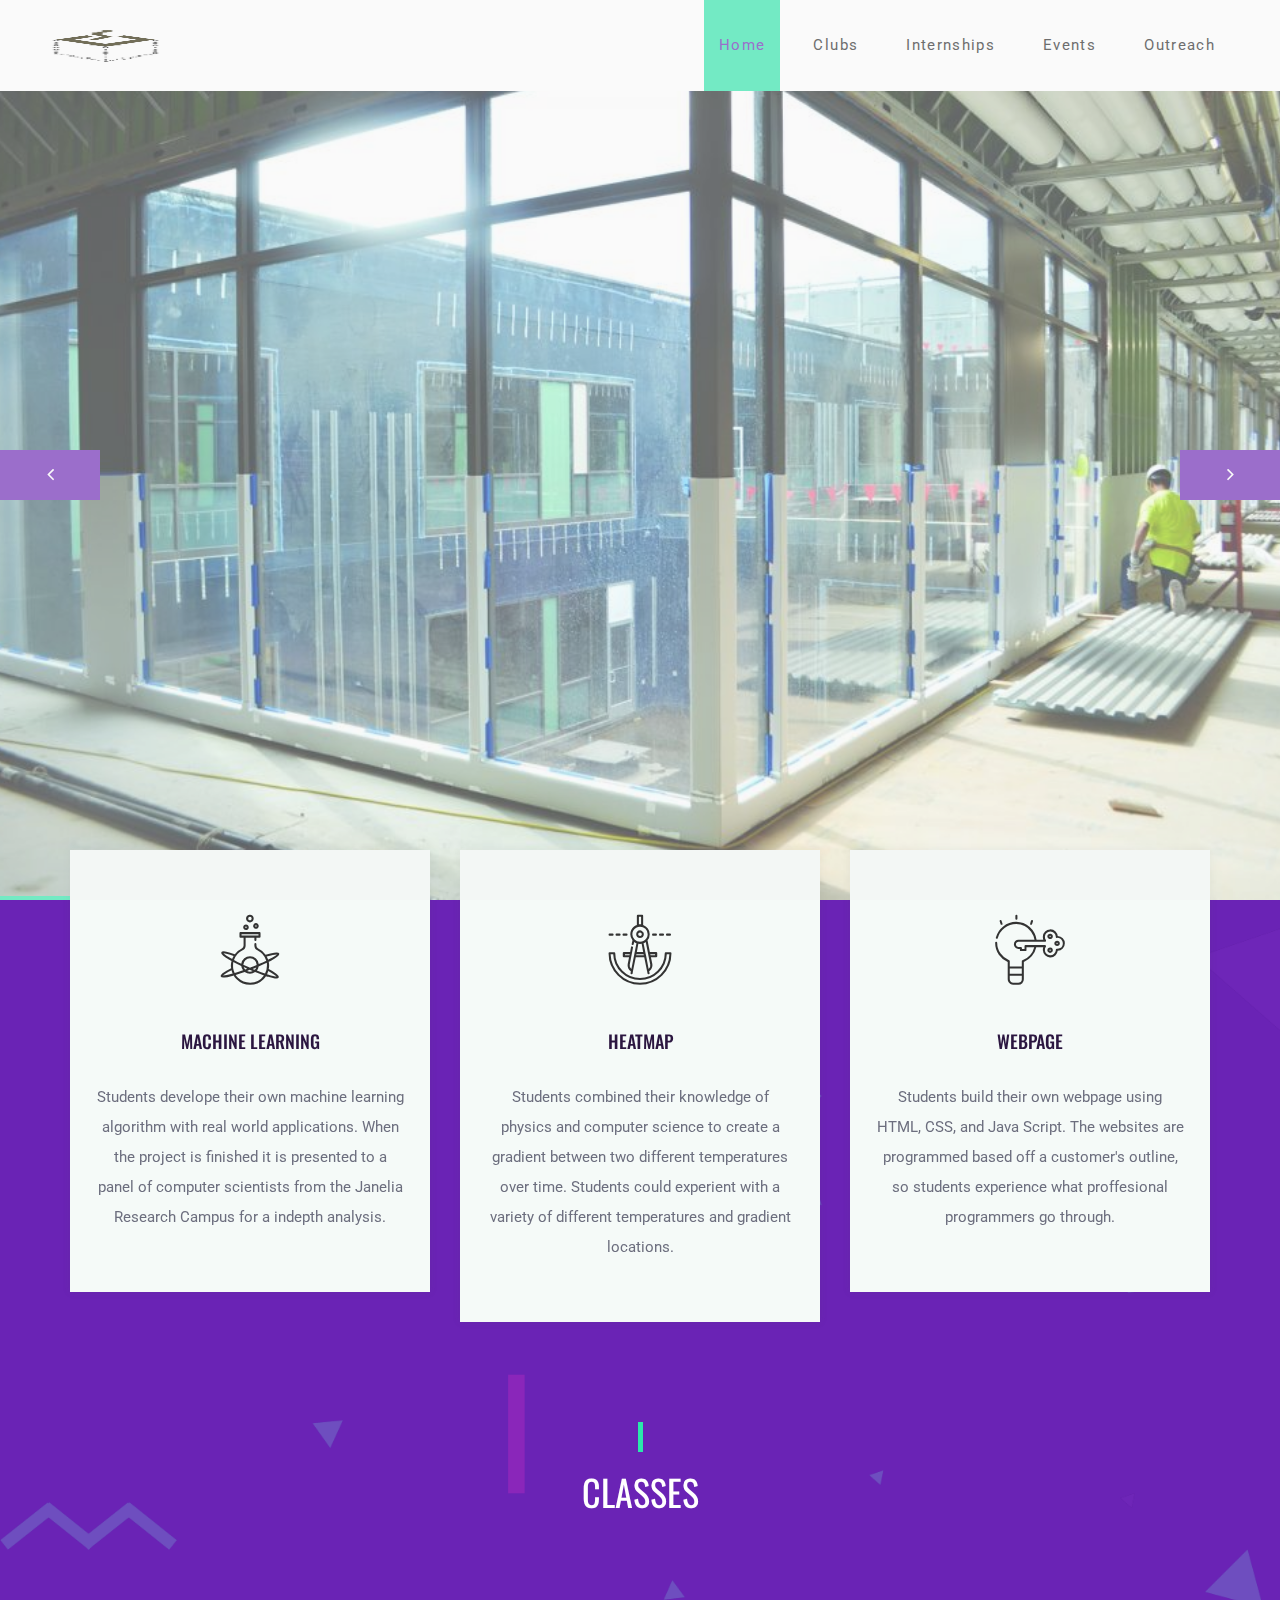
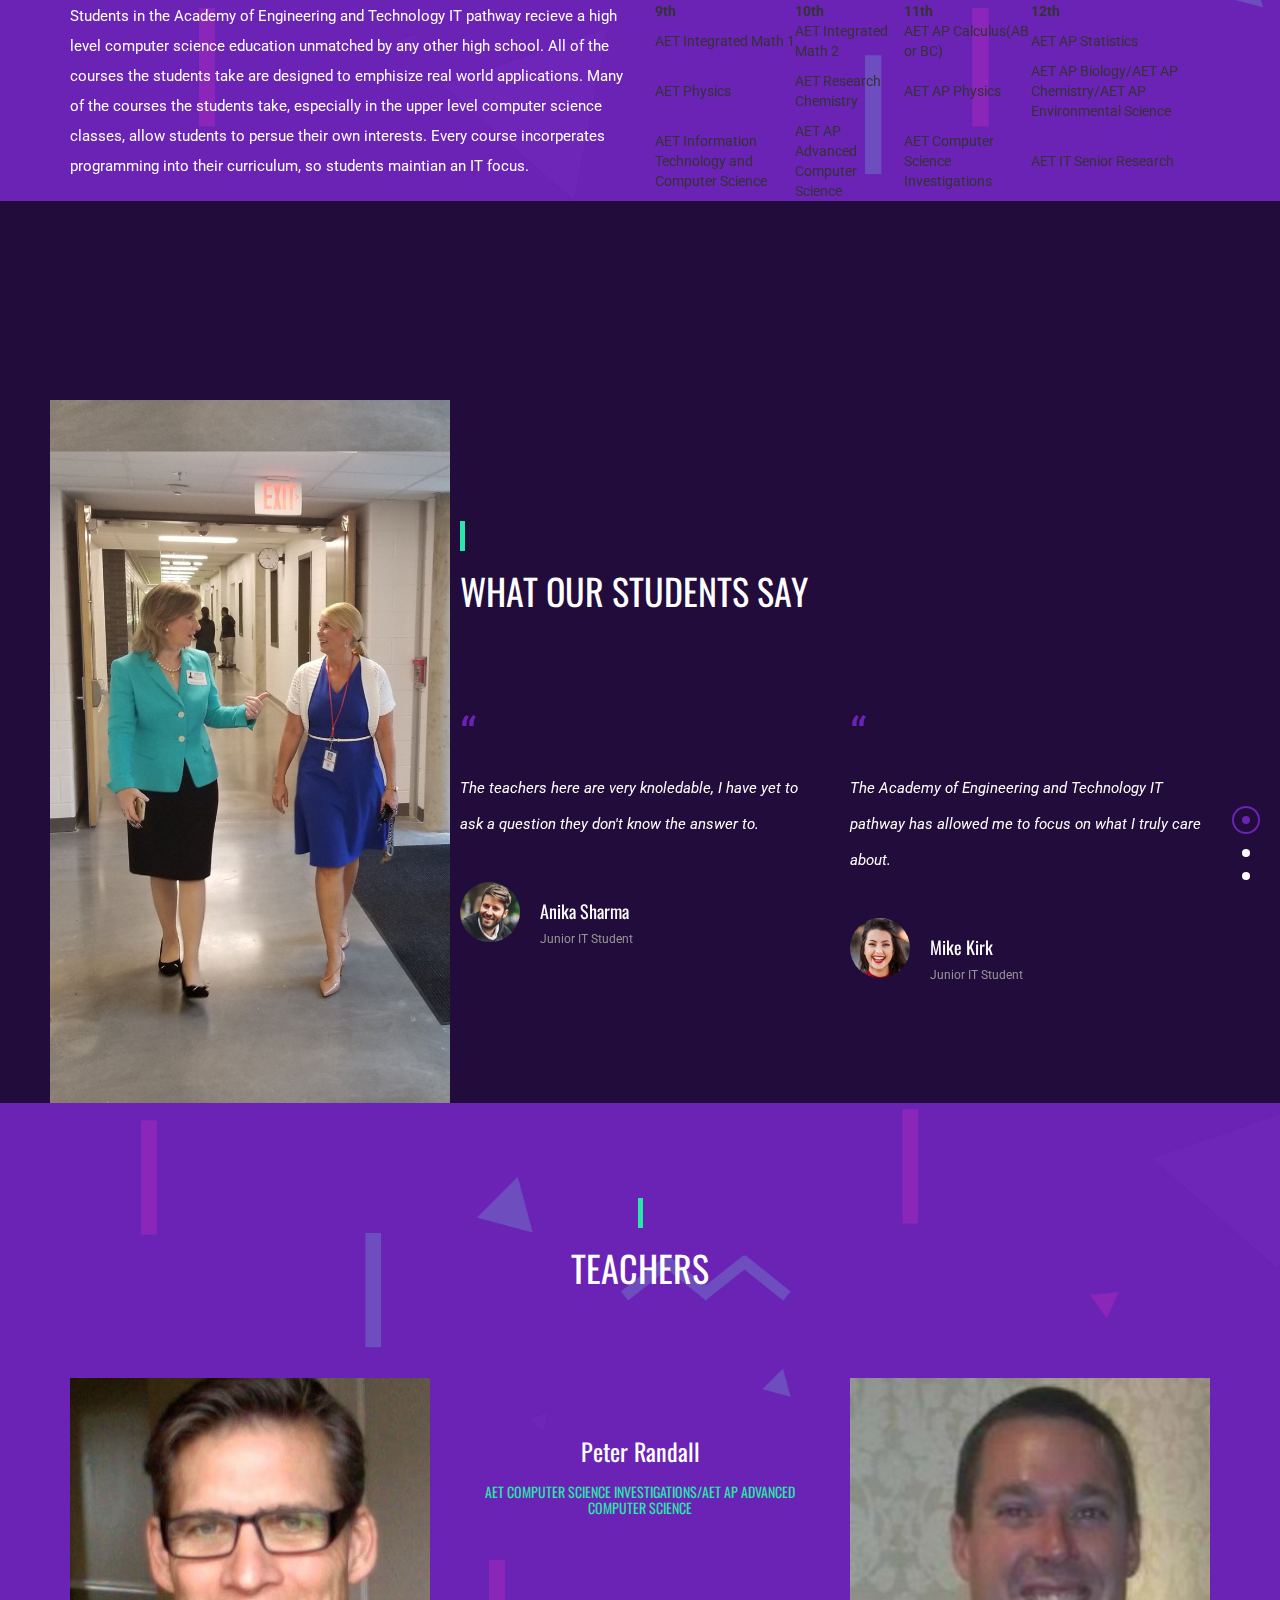
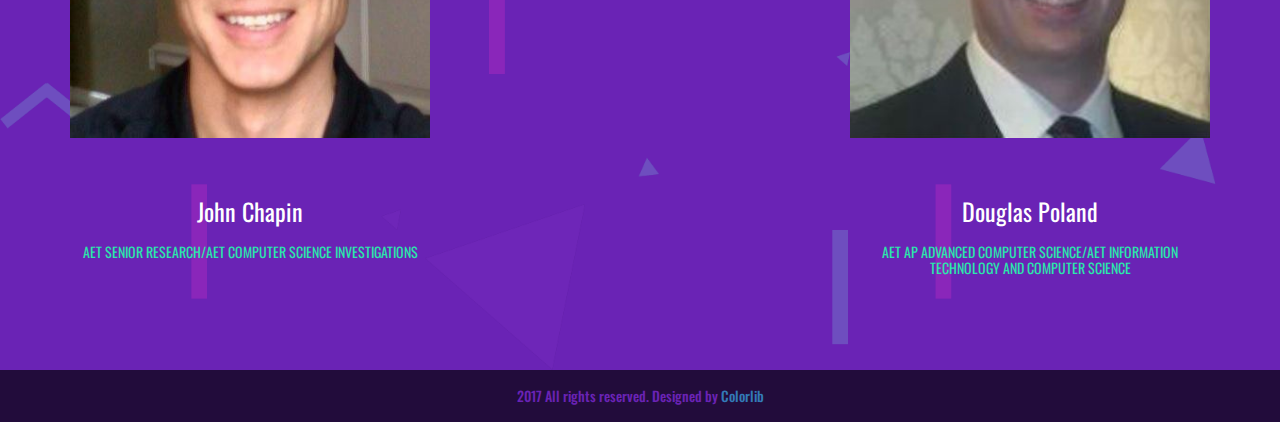
==== index.html @ 101f2cee "Fixed the merge conflict" ====
<!DOCTYPE html>
<html lang="en">
<head>
	<title>AET IT</title>
	<meta charset="UTF-8">
	<meta name="description" content="Labs - Design Studio">
	<meta name="keywords" content="lab, onepage, creative, html">
	<meta name="viewport" content="width=device-width, initial-scale=1.0">
	<!-- Favicon -->
	<link href="img/favicon.ico" rel="shortcut icon"/>

	<!-- Google Fonts -->
	<link href="https://fonts.googleapis.com/css?family=Oswald:300,400,500,700|Roboto:300,400,700" rel="stylesheet">

	<!-- Stylesheets -->
	<link rel="stylesheet" href="css/bootstrap.min.css"/>
	<link rel="stylesheet" href="css/font-awesome.min.css"/>
	<link rel="stylesheet" href="css/flaticon.css"/>
	<link rel="stylesheet" href="css/magnific-popup.css"/>
	<link rel="stylesheet" href="css/owl.carousel.css"/>
	<link rel="stylesheet" href="css/style.css"/>


	<!--[if lt IE 9]>
	  <script src="https://oss.maxcdn.com/html5shiv/3.7.2/html5shiv.min.js"></script>
	  <script src="https://oss.maxcdn.com/respond/1.4.2/respond.min.js"></script>
	<![endif]-->

</head>
<body>
	<!-- Page Preloder -->
	<div id="preloder">
		<div class="loader">
			<img src="img/AET-IT-Logo.png" alt="">
			<h2>Loading.....</h2>
		</div>
	</div>


	<!-- Header section -->
	<header class="header-section">
		<div class="logo">
			<img src="img/AET-IT-Logo.png" alt=""><!-- Logo -->
		</div>
		<!-- Navigation -->
		<div class="responsive"><i class="fa fa-bars"></i></div>
		<nav>
			<ul class="menu-list">
				<li class="active"><a href="index.html">Home</a></li>
				<li><a href="clubs.html">Clubs</a></li>
				<li><a href="Internships.html">Internships</a></li>
				<li><a href="Events.html">Events</a></li>
				<li><a href="Outreach.html">Outreach</a></li>
			</ul>
		</nav>
	</header>
	<!-- Header section end -->


	<!-- Intro Section -->
	<div class="hero-section">
		<div class= "hero-content">
			<div class= "hero-center">
			</div>
		</div>
		<!-- slider -->
		<div id="hero-slider" class="owl-carousel">
			<div class="item  hero-item" data-bg="img/More_building.jpg"></div>
			<div class="item  hero-item" data-bg="img/ACL_Building.jpg"></div>
		</div>
	</div>
	<!-- Intro Section -->


	<!-- About section -->
	<div class="about-section">
		<div class="overlay"></div>
		<!-- card section -->
		<div class="card-section">
			<div class="container">
				<div class="row">
					<!-- single card -->
					<div class="col-md-4 col-sm-6">
						<div class="lab-card">
							<div class="icon">
								<i class="flaticon-023-flask"></i>
							</div>
							<h2>Machine Learning</h2>
							<p>Students develope their own machine learning algorithm with real world applications. When the project is finished it is presented to a panel of computer scientists from the Janelia Research Campus for a indepth analysis.</p>
						</div>
					</div>
					<!-- single card -->
					<div class="col-md-4 col-sm-6">
						<div class="lab-card">
							<div class="icon">
								<i class="flaticon-011-compass"></i>
							</div>
							<h2>HeatMap</h2>
							<p>Students combined their knowledge of physics and computer science to create a gradient between two different temperatures over time. Students could experient with a variety of different temperatures and gradient locations.</p>
						</div>
					</div>
					<!-- single card -->
					<div class="col-md-4 col-sm-12">
						<div class="lab-card">
							<div class="icon">
								<i class="flaticon-037-idea"></i>
							</div>
							<h2>Webpage</h2>
							<p>Students build their own webpage using HTML, CSS, and Java Script. The websites are programmed based off a customer's outline, so students experience what proffesional programmers go through.</p>
						</div>
					</div>
				</div>
			</div>
		</div>
		<!-- card section end-->


		<!-- About contant -->
		<div class="about-contant">
			<div class="container">
				<div class="section-title">
					<h2>Classes</h2>
				</div>
				<div class="row">
					<div class="col-md-6">
						<p>Students in the Academy of Engineering and Technology IT pathway recieve a high level computer science education unmatched by any other high school. All of the courses the students take are designed to emphisize real world applications.
						Many of the courses the students take, especially in the upper level computer science classes, allow students to persue their own interests. Every course incorperates programming into their curriculum,
					so students maintian an IT focus.</p>
					</div>
					<div class="col-md-6">
						<table>
							<thead>
								<tr>
									<th>9th</th>
									<th>10th</th>
									<th>11th</th>
									<th>12th</th>
								</tr>
							</thead>
							<tbody>
								<tr>
									<td>AET Integrated Math 1</td>
									<td>AET Integrated Math 2</td>
									<td>AET AP Calculus(AB or BC)</td>
									<td>AET AP Statistics</td>
								</tr>
								<tr>
									<td>AET Physics</td>
									<td>AET Research Chemistry</td>
									<td>AET AP Physics</td>
									<td>AET AP Biology/AET AP Chemistry/AET AP Environmental Science</td>
								</tr>
								<tr>
									<td>AET Information Technology and Computer Science</td>
									<td>AET AP Advanced Computer Science</td>
									<td>AET Computer Science Investigations</td>
									<td>AET IT Senior Research</td>
								</tr>
							</tbody>
						</table>
					</div>
				</div>
				<!-- popup video -->
			</div>
		</div>
	</div>
	<!-- About section end -->


	<!-- Testimonial section -->
	<div class="testimonial-section pb100">
		<div class="test-overlay"></div>
		<div class="container">
			<div class="row">
				<div class="col-md-8 col-md-offset-4">
					<div class="section-title left">
						<h2>What our Students say</h2>
					</div>
					<div class="owl-carousel" id="testimonial-slide">
						<!-- single testimonial -->
						<div class="testimonial">
							<span>‘​‌‘​‌</span>
							<p>The teachers here are very knoledable, I have yet to ask a question they don't know the answer to.</p>
							<div class="client-info">
								<div class="avatar">
									<img src="img/avatar/01.jpg" alt="">
								</div>
								<div class="client-name">
									<h2>Anika Sharma</h2>
									<p>Junior IT Student</p>
								</div>
							</div>
						</div>
						<!-- single testimonial -->
						<div class="testimonial">
							<span>‘​‌‘​‌</span>
							<p>The Academy of Engineering and Technology IT pathway has allowed me to focus on what I truly care about.</p>
							<div class="client-info">
								<div class="avatar">
									<img src="img/avatar/02.jpg" alt="">
								</div>
								<div class="client-name">
									<h2>Mike Kirk</h2>
									<p>Junior IT Student</p>
								</div>
							</div>
						</div>
						<!-- single testimonial -->
						<div class="testimonial">
							<span>‘​‌‘​‌</span>
							<p>This program will open a lot of doors for me down the road.</p>
							<div class="client-info">
								<div class="avatar">
									<img src="img/avatar/01.jpg" alt="">
								</div>
								<div class="client-name">
									<h2>Ansuman Rath</h2>
									<p>Junior IT Student</p>
								</div>
							</div>
						</div>
						<!-- single testimonial -->
						<div class="testimonial">
							<span>‘​‌‘​‌</span>
							<p>Thanks to this program, I feel ready for the real world.</p>
							<div class="client-info">
								<div class="avatar">
									<img src="img/avatar/02.jpg" alt="">
								</div>
								<div class="client-name">
									<h2>Heba Shaikh</h2>
									<p>Junior IT Student</p>
								</div>
							</div>
						</div>
						<!-- single testimonial -->
						<div class="testimonial">
							<span>‘​‌‘​‌</span>
							<p>I have recieved a far better computer science education from the Academy of Engineering and Technology then I could have from my home school.</p>
							<div class="client-info">
								<div class="avatar">
									<img src="img/avatar/01.jpg" alt="">
								</div>
								<div class="client-name">
									<h2>Bilal Zahory</h2>
									<p>Junior IT Student</p>
								</div>
							</div>
						</div>
						<!-- single testimonial -->
						</div>
					</div>
				</div>
			</div>
		</div>
	</div>
	<!-- Testimonial section end-->


	<!-- Services section -->


	<!-- Team Section -->
	<div class="team-section spad">
		<div class="overlay"></div>
		<div class="container">
			<div class="section-title">
				<h2>Teachers</h2>
			</div>
			<div class="row">
				<!-- single member -->
				<div class="col-sm-4">
					<div class="member">
						<img src="img/team/John Chapin.jpeg" alt="">
						<h2>John Chapin</h2>
						<h3>AET Senior Research/AET Computer Science Investigations</h3>
					</div>
				</div>
				<!-- single member -->
				<div class="col-sm-4">
					<div class="member">
						<img src="img/team/Peter Randall.jpg" alt="">
						<h2>Peter Randall</h2>
						<h3>AET Computer Science Investigations/AET AP Advanced Computer Science</h3>
					</div>
				</div>
				<!-- single member -->
				<div class="col-sm-4">
					<div class="member">
						<img src="img/team/Douglas Poland.jpg" alt="">
						<h2>Douglas Poland</h2>
						<h3>AET AP Advanced Computer Science/AET Information Technology and Computer Science</h3>
					</div>
				</div>
			</div>
		</div>
	</div>
	<!-- Team Section end-->



	<!-- Contact section end-->


	<!-- Footer section -->
	<footer class="footer-section">
		<h2>2017 All rights reserved. Designed by <a href="https://colorlib.com" target="_blank">Colorlib</a></h2>
	</footer>
	<!-- Footer section end -->




	<!--====== Javascripts & Jquery ======-->
	<script src="js/jquery-2.1.4.min.js"></script>
	<script src="js/bootstrap.min.js"></script>
	<script src="js/magnific-popup.min.js"></script>
	<script src="js/owl.carousel.min.js"></script>
	<script src="js/circle-progress.min.js"></script>
	<script src="js/main.js"></script>
</body>
</html>
---- css/flaticon.css ----
/*
  	Flaticon icon font: Flaticon
  	Creation date: 23/10/2017 13:59
  	*/

@font-face {
  font-family: "Flaticon";
  src: url("../fonts/Flaticon.eot");
  src: url("../fonts/Flaticon.eot?#iefix") format("embedded-opentype"),
       url("../fonts/Flaticon.woff") format("woff"),
       url("../fonts/Flaticon.ttf") format("truetype"),
       url("../fonts/Flaticon.svg#Flaticon") format("svg");
  font-weight: normal;
  font-style: normal;
}

@media screen and (-webkit-min-device-pixel-ratio:0) {
  @font-face {
    font-family: "Flaticon";
    src: url("../fonts/Flaticon.svg#Flaticon") format("svg");
  }
}

[class^="flaticon-"]:before, [class*=" flaticon-"]:before,
[class^="flaticon-"]:after, [class*=" flaticon-"]:after {   
  font-family: Flaticon;
  font-style: normal;
}

.flaticon-001-picture:before { content: "\f100"; }
.flaticon-002-caliper:before { content: "\f101"; }
.flaticon-003-energy-drink:before { content: "\f102"; }
.flaticon-004-build:before { content: "\f103"; }
.flaticon-005-thinking-1:before { content: "\f104"; }
.flaticon-006-prism:before { content: "\f105"; }
.flaticon-007-paint:before { content: "\f106"; }
.flaticon-008-team:before { content: "\f107"; }
.flaticon-009-idea-3:before { content: "\f108"; }
.flaticon-010-diamond:before { content: "\f109"; }
.flaticon-011-compass:before { content: "\f10a"; }
.flaticon-012-cube:before { content: "\f10b"; }
.flaticon-013-puzzle:before { content: "\f10c"; }
.flaticon-014-magic-wand:before { content: "\f10d"; }
.flaticon-015-book:before { content: "\f10e"; }
.flaticon-016-vision:before { content: "\f10f"; }
.flaticon-017-notebook:before { content: "\f110"; }
.flaticon-018-laptop-1:before { content: "\f111"; }
.flaticon-019-coffee-cup:before { content: "\f112"; }
.flaticon-020-creativity:before { content: "\f113"; }
.flaticon-021-thinking:before { content: "\f114"; }
.flaticon-022-branding:before { content: "\f115"; }
.flaticon-023-flask:before { content: "\f116"; }
.flaticon-024-idea-2:before { content: "\f117"; }
.flaticon-025-imagination:before { content: "\f118"; }
.flaticon-026-search:before { content: "\f119"; }
.flaticon-027-monitor:before { content: "\f11a"; }
.flaticon-028-idea-1:before { content: "\f11b"; }
.flaticon-029-sketchbook:before { content: "\f11c"; }
.flaticon-030-computer:before { content: "\f11d"; }
.flaticon-031-scheme:before { content: "\f11e"; }
.flaticon-032-explorer:before { content: "\f11f"; }
.flaticon-033-museum:before { content: "\f120"; }
.flaticon-034-cactus:before { content: "\f121"; }
.flaticon-035-smartphone:before { content: "\f122"; }
.flaticon-036-brainstorming:before { content: "\f123"; }
.flaticon-037-idea:before { content: "\f124"; }
.flaticon-038-graphic-tool-1:before { content: "\f125"; }
.flaticon-039-vector:before { content: "\f126"; }
.flaticon-040-rgb:before { content: "\f127"; }
.flaticon-041-graphic-tool:before { content: "\f128"; }
.flaticon-042-typography:before { content: "\f129"; }
.flaticon-043-sketch:before { content: "\f12a"; }
.flaticon-044-paint-bucket:before { content: "\f12b"; }
.flaticon-045-video-player:before { content: "\f12c"; }
.flaticon-046-laptop:before { content: "\f12d"; }
.flaticon-047-artificial-intelligence:before { content: "\f12e"; }
.flaticon-048-abstract:before { content: "\f12f"; }
.flaticon-049-projector:before { content: "\f130"; }
.flaticon-050-satellite:before { content: "\f131"; }
---- css/style.css ----
/* =================================
------------------------------------
	Labs - Design Studio
	Version: 1.0
 ------------------------------------
 ====================================*/


/*----------------------------------------*/
/*  1.  Theme default CSS
/*----------------------------------------*/
html,
body {
	height: 100%;
	font-family: "Roboto", sans-serif;
}

img {
	max-width: 100%;
}

h1,
h2,
h3,
h4,
h5,
h6 {
	font-family: "Oswald", sans-serif;
	padding: 0;
	margin: 0;
}

h2 {
	font-size: 36px;
}

p {
	font-size: 15px;
	color: #6c6e7e;
	line-height: 30px;
	font-family: "Roboto", sans-serif;
}

a:hover,
a:focus {
	text-decoration: none;
	outline: none;
	color: #0b1033;
}

li,
ul {
	margin: 0;
	padding: 0;
}

/*------------------------
	Helper css
--------------------------*/
.fix {
	overflow: hidden;
}

.pt100 {
	padding-top: 100px;
}

.pb100 {
	padding-bottom: 100px;
}

.mt100 {
	margin-top: 100px;
}

.mb100 {
	margin-bottom: 100px;
}

.mt60 {
	margin-top: 70px;
}

.mr20 {
	margin-right: 20px;
}

.mb0 {
	margin-bottom: 0 !important;
}

.col-push {
	left: 50%;
}

.col-pull {
	right: 50%;
}

.nopad {
	padding-left: 0;
	padding-right: 0;
}

.spad {
	padding-top: 95px;
	padding-bottom: 95px;
}

.section-title {
	text-align: center;
	margin-bottom: 90px;
	padding-top: 50px;
	position: relative;
}

.section-title h2 {
	text-transform: uppercase;
	color: #fff;
	font-weight: 400;
}

.section-title h2 span {
	background: #2be6ab;
	padding: 0 3px 5px;
	display: inline-block;
	color: #0b1033;
}

.section-title:after {
	content: "";
	position: absolute;
	left: 50%;
	top: 0;
	width: 5px;
	height: 30px;
	margin-left: -2.5px;
	background: #2be6ab;
}

.section-title.left {
	text-align: left;
}

.section-title.left:after {
	left: 0;
	margin-left: 0;
}

.section-title.dark h2 {
	color: #0b1033;
}

/*------------------------
	Common elements
--------------------------*/

.site-btn {
	font-family: "Oswald", sans-serif;
	font-size: 15px;
	color: #641fb1;
	display: inline-block;
	text-transform: uppercase;
	background: #2be6ab;
	padding: 15px 50px;
	font-weight: 500;
	letter-spacing: 1px;
	min-width: 170px;
	text-align: center;
	border: none;
}

.site-btn.btn-2 {
	background: #6a23b5;
	color: #fff;
	font-weight: 400;
}

.site-btn.btn-3 {
	background: transparent;
	color: #6a23b5;
	border: 1px solid #6a23b5;
	padding: 14px 50px;
}

.site-btn:hover,
.site-btn:focus {
	text-decoration: none;
	outline: none;
}

/*------------------
	Preloder
--------------------*/
#preloder {
	position: fixed;
	width: 100%;
	height: 100%;
	top: 0;
	left: 0;
	z-index: 999999;
	background: #f1f1f1;
	display: table;
}

.loader {
	text-align: center;
	display: table-cell;
	vertical-align: middle;
}

.loader img {
	animation: loader 0.8s linear infinite;
	-webkit-animation: loader 0.8s linear infinite;
}

.loader h2 {
	font-size: 14px;
	margin-top: 10px;
}

@keyframes loader {
	0% {
		opacity: 1;
	}
	50% {
		opacity: 0.3;
	}
	100% {
		opacity: 1;
	}
}

@-webkit-keyframes loader {
	0% {
		opacity: 1;
	}
	50% {
		opacity: 0.3;
	}
	100% {
		opacity: 1;
	}
}


/*------------------------
	Header css
--------------------------*/
.responsive {
	display: none;
}

.header-section {
	position: absolute;
	top: 0;
	left: 0;
	width: 100%;
	z-index: 999;
	padding: 0 50px;
	background: white;
	-webkit-transition: all 0.4s ease 0s;
	-o-transition: all 0.4s ease 0s;
	transition: all 0.4s ease 0s;
}

.header-section .logo {
	display: inline-block;
	float: left;
	padding-top: 30px;
}

.header-section .logo img {
	width: auto;
	-webkit-transition: all 0.4s ease 0s;
	-o-transition: all 0.4s ease 0s;
	transition: all 0.4s ease 0s;
}

.header-section .menu-list {
	list-style: none;
	float: right;
}

.header-section .menu-list li {
	display: inline;
}

.header-section .menu-list li a {
	display: inline-block;
	padding: 35px 15px;
	margin-right: 15px;
	color: #222;
	position: relative;
	font-family: "Roboto", sans-serif;
	font-size: 15px;
	letter-spacing: 0.09em;
	-webkit-transition: all 0.4s ease 0s;
	-o-transition: all 0.4s ease 0s;
	transition: all 0.4s ease 0s;
}

.header-section .menu-list li a:hover,
.header-section .menu-list li a.active {
	color: #6a23b5;
}

.header-section .menu-list li:last-child a {
	margin-right: 0;
}

.header-section .menu-list li.active a {
	background: #2be6ab;
	color: #6a23b5;
}

.header-section .menu-list .current a:after {
	width: 10px;
	margin-left: -5px;
}

/*------------------------
	Hero section
--------------------------*/
.hero-section {
	height: 100%;
	position: relative;
}

.hero-content {
	position: absolute;
	width: calc(100% - 210px);
	height: 100%;
	margin-left: 105px;
	display: table;
	text-align: center;
	z-index: 5;
}

.hero-content .hero-center {
	display: table-cell;
	vertical-align: middle;
}

.hero-content p {
	font-size: 24px;
	color: #0b1033;
	margin-bottom: 0;
	margin-top: 35px;
}

.owl-carousel .owl-nav {
	position: absolute;
	top: 50%;
	width: 100%;
}

.owl-carousel .owl-nav .owl-prev,
.owl-carousel .owl-nav .owl-next {
	display: inline-block;
	height: 50px;
	width: 100px;
	background: #6a23b5;
	color: #fff;
	text-align: center;
	padding-top: 10px;
	font-size: 20px;
	cursor: pointer;
}

.owl-carousel .owl-nav .owl-prev:hover,
.owl-carousel .owl-nav .owl-next:hover {
	background: #2be6ab;
}

.owl-carousel .owl-nav .owl-next {
	float: right;
}

.owl-carousel #bar {
	width: 0%;
	max-width: 100%;
	height: 4px;
	background: #2be6ab;
}

.owl-carousel #progressBar {
	width: 100%;
	position: absolute;
	bottom: 0;
	z-index: 1;
}


/*------------------------
	About section
--------------------------*/
.about-section,
.team-section {
	background: #6a23b5;
	position: relative;
	z-index: 2;
}

.overlay {
	position: absolute;
	width: 100%;
	height: 100%;
	left: 0;
	top: 0;
	z-index: 3;
	background-image: url("../img/overlay.png");
	background-repeat: no-repeat;
	background-size: cover;
}

/*Card Section*/
.card-section {
	position: relative;
	padding-bottom: 100px;
	z-index: 5;
}

.lab-card {
	position: relative;
	margin-top: -50px;
	padding: 50px 25px;
	text-align: center;
	background: #f5faf8;
	-webkit-box-shadow: 0 0 8px rgba(74, 74, 74, 0.1);
	        box-shadow: 0 0 8px rgba(74, 74, 74, 0.1);
	-webkit-transition: all 0.4s ease 0s;
	-o-transition: all 0.4s ease 0s;
	transition: all 0.4s ease 0s;
}

.lab-card .icon {
	margin-bottom: 30px;
	font-size: 70px;
	-webkit-transition: all 0.4s ease 0s;
	-o-transition: all 0.4s ease 0s;
	transition: all 0.4s ease 0s;
}

.lab-card h2 {
	text-transform: uppercase;
	font-size: 18px;
	color: #2b1640;
	margin-bottom: 30px;
	-webkit-transition: all 0.4s ease 0s;
	-o-transition: all 0.4s ease 0s;
	transition: all 0.4s ease 0s;
}

.lab-card p {
	color: #6c6e7e;
	line-height: 30px;
	-webkit-transition: all 0.4s ease 0s;
	-o-transition: all 0.4s ease 0s;
	transition: all 0.4s ease 0s;
}

.lab-card:hover {
	background: #2be6ab;
}

.lab-card:hover h2,
.lab-card:hover p,
.lab-card:hover .icon {
	color: #fff;
}

/* About contant */
.about-contant {
	position: relative;
	z-index: 5;
}

.about-contant p {
	color: #fff;
}

.intro-video {
	-webkit-transform: translateY(50%);
	    -ms-transform: translateY(50%);
	        transform: translateY(50%);
	margin-top: -90px;
}

.intro-video img {
	-webkit-box-shadow: 0 0 50px rgba(0, 0, 0, 0.35);
	        box-shadow: 0 0 50px rgba(0, 0, 0, 0.35);
}

.intro-video a {
	position: absolute;
	width: 60px;
	height: 60px;
	left: 50%;
	top: 50%;
	margin-left: -30px;
	margin-top: -30px;
	color: #6a23b5;
	background: #2be6ab;
	border-radius: 50%;
	text-align: center;
	padding-top: 20px;
	padding-left: 5px;
}


/*------------------------
  Testimonial section
--------------------------*/
.testimonial-section {
	padding-top: 320px;
	background: #220c3b;
	position: relative;
}

.test-overlay {
	position: absolute;
  background-image: url("../img/test-man.jpg");*/
	background-repeat: no-repeat;
	background-position: bottom right;
	background-size: contain;
	bottom: 0;
	height: 78%;
	left: 50px;
}

.testimonial span {
	display: block;
	font-family: "Roboto", sans-serif;
	font-size: 48px;
	color: #6a23b5;
}

.testimonial p {
	font-style: italic;
	color: #fff;
	font-weight: 400;
	line-height: 36px;
}

.testimonial .avatar {
	width: 60px;
	height: 60px;
	border-radius: 50%;
	overflow: hidden;
	float: left;
	margin-right: 20px;
}

.testimonial .client-info {
	margin-top: 40px;
}

.testimonial .client-name {
	float: left;
	padding-top: 20px;
}

.testimonial .client-name h2 {
	font-size: 18px;
	color: #fff;
	font-weight: 400;
}

.testimonial .client-name p {
	font-style: normal;
	font-size: 12px;
	color: #969696;
}

/* Testimonial carousel */
#testimonial-slide {
	position: relative;
}

#testimonial-slide .owl-dots {
	position: absolute;
	width: 8px;
	top: 100px;
}

#testimonial-slide .owl-dots .owl-dot {
	width: 8px;
	height: 8px;
	background: #fff;
	border-radius: 15px;
	display: block;
	margin-bottom: 15px;
	position: relative;
	-webkit-transition: all 0.4s;
	-o-transition: all 0.4s;
	transition: all 0.4s;
}

#testimonial-slide .owl-dots .owl-dot:after {
	position: absolute;
	content: "";
	width: 28px;
	height: 28px;
	border: 2px solid #6a23b5;
	border-radius: 40px;
	left: -10px;
	top: -10px;
	-webkit-transition: all 0.4s;
	-o-transition: all 0.4s;
	transition: all 0.4s;
	-webkit-transform: scale(0);
	    -ms-transform: scale(0);
	        transform: scale(0);
}

#testimonial-slide .owl-dots .owl-dot.active {
	background: #6a23b5;
	margin-bottom: 25px;
	margin-top: 25px;
}

#testimonial-slide .owl-dots .owl-dot.active:after {
	-webkit-transform: scale(1);
	    -ms-transform: scale(1);
	        transform: scale(1);
}

#testimonial-slide .owl-dots .owl-dot:first-child.active {
	margin-top: 15px;
}


/*----------------------------------
	header and icon box element
------------------------------------*/
.service {
	margin-bottom: 90px;
}

.service,
.icon-box {
	display: -webkit-inline-box;
	display: -ms-inline-flexbox;
	display: inline-flex;
}

.service .icon,
.icon-box .icon {
	font-size: 40px;
	margin-right: 30px;
}

.service .service-text h2,
.service .icon-box-text h2,
.icon-box .service-text h2,
.icon-box .icon-box-text h2 {
	font-size: 18px;
	text-transform: uppercase;
	margin-bottom: 20px;
	font-weight: 400;
}

.service .service-text p,
.service .icon-box-text p,
.icon-box .service-text p,
.icon-box .icon-box-text p {
	font-size: 15px;
}

.service.light h2,
.service.light p,
.service.light .icon,
.icon-box.light h2,
.icon-box.light p,
.icon-box.light .icon {
	color: #fff;
}

.service.left,
.icon-box.left {
	text-align: right;
}

.service.left .icon,
.icon-box.left .icon {
	margin-left: 30px;
	margin-right: 0;
}


/*------------------------
	Team section
--------------------------*/
.team-section .container {
	position: relative;
	z-index: 5;
}

.member {
	text-align: center;
}

.member img {
	margin-bottom: 60px;
}

.member h2 {
	font-size: 24px;
	font-weight: 400;
	margin-bottom: 20px;
	color: #fff;
}

.member h3 {
	font-size: 14px;
	color: #2be6ab;
	font-weight: 400;
	text-transform: uppercase;
}


/*------------------------
	Promotion section
--------------------------*/
.promotion-section {
	background: #2be6ab;
	padding: 115px 0;
}

.promotion-section h2 {
	font-weight: 400;
	color: #fff;
	font-size: 48px;
	margin-bottom: 18px;
}

.promotion-section p {
	color: #fff;
	font-size: 24px;
	margin-bottom: 0;
	font-weight: 300;
}

.promotion-section .promo-btn-area {
	text-align: right;
	padding-top: 15px;
}


/*------------------------
	Contact section
--------------------------*/
.contact-section {
	position: relative;
}

.contact-section:after {
	position: absolute;
	content: "";
	width: 50%;
	height: 100%;
	right: -15px;
	top: 0;
	background: #6a23b5;
	z-index: -1;
}

.form-class input[type="text"] {
	width: 100%;
	margin-bottom: 26px;
	border: none;
	background: #f6edfb;
	padding: 17px 20px;
}

.form-class input[type="text"]:focus,
.form-class input[type="text"]:hover {
	outline: none;
}

.form-class textarea {
	width: 100%;
	margin-bottom: 40px;
	border: none;
	background: #f6edfb;
	padding: 15px 20px;
	height: 260px;
}

.form-class textarea:focus,
.form-class textarea:hover {
	outline: none;
}

.form-class ::-webkit-input-placeholder {
	font-style: italic;
}

.form-class :-ms-input-placeholder {
	font-style: italic;
}

.form-class ::-ms-input-placeholder {
	font-style: italic;
}

.form-class ::placeholder {
	font-style: italic;
}

.form-class :-ms-input-placeholder {
	font-style: italic;
}

.form-class ::-ms-input-placeholder {
	font-style: italic;
}

/* Contact Info*/
.contact-info .section-title {
	margin-bottom: 40px;
}

.contact-info p {
	color: #fff;
}

.contact-info h3 {
	font-weight: 400;
	color: #2be6ab;
	margin-bottom: 20px;
}

.contact-info .con-item {
	font-size: 14px;
}


/*------------------------
	Footer section
--------------------------*/
.footer-section {
	background: #220c3b;
	text-align: center;
}

.footer-section h2 {
	color: #6a23b5;
	font-size: 14px;
	padding: 18px 0;
}

/*=========================
	Other Pages
=========================*/

/*------------------------
	Page Top Section
--------------------------*/
.page-top-section {
	position: relative;
	height: 405px;
	background: #6a23b5;
}

.page-top-section .container {
	position: relative;
	z-index: 5;
}

.page-top-section .page-info {
	display: inline-block;
	padding-top: 200px;
}

.page-top-section .page-info h2 {
	color: #fff;
	font-weight: 400;
	margin-bottom: 15px;
	float: left;
}

.page-top-section .page-info .page-links a,
.page-top-section .page-info .page-links span {
	font-size: 18px;
	font-family: "Oswald", sans-serif;
	color: #fff;
	margin-right: 12px;
	padding-right: 12px;
	font-weight: 400;
	position: relative;
}

.page-top-section .page-info .page-links a:after,
.page-top-section .page-info .page-links span:after {
	position: absolute;
	content: "|";
	right: -3px;
}

.page-top-section .page-info .page-links span {
	margin-right: 0;
	padding-right: 0;
	color: #2be6ab;
}

.page-top-section .page-info .page-links span:after {
	display: none;
}


/*------------------------
	Features Section
--------------------------*/
.features .icon-box .icon {
	color: #2be6ab;
	margin-top: -10px;
}

.features .icon-box:last-child {
	margin-bottom: 0;
}

.features .icon-box {
	margin-bottom: 90px;
}


/*------------------------
	Services Card Section
--------------------------*/
.sv-card .card-img {
	position: relative;
	display: block;
	overflow: hidden;
	max-height: 260px;
}

.sv-card .card-img img {
	min-width: 100%;
}

.sv-card .card-img:after {
	position: absolute;
	content: "";
	width: 100%;
	height: 100%;
	left: 0;
	top: 0;
	z-index: 1;
	background: #2be6ab;
	opacity: 0;
	-webkit-transition: all 0.4s ease 0s;
	-o-transition: all 0.4s ease 0s;
	transition: all 0.4s ease 0s;
}

.sv-card:hover .card-img:after {
	opacity: 0.8;
}

.sv-card .card-text {
	padding: 70px 45px;
	padding-right: 15px;
	background: #f5f9f8;
}

.sv-card .card-text h2 {
	text-transform: uppercase;
	font-size: 18px;
	margin-bottom: 28px;
}

.sv-card .card-text p {
	font-size: 15px;
}


/*------------------------
	Newsletter Section
--------------------------*/
.newsletter-section {
	background: #2be6ab;
}

.newsletter-section h2 {
	font-size: 48px;
	color: #fff;
	font-weight: 400;
}

/* Newsletter form */
.nl-form {
	padding-top: 5px;
	text-align: right;
}

.nl-form input[type="text"] {
	border: none;
	padding: 15px 30px;
	height: 51px;
	float: left;
	margin-right: 30px;
	width: calc(100% - 211px);
	background: #19cc93;
	color: #fff;
}

.nl-form input[type="text"]:focus,
.nl-form input[type="text"]:hover {
	outline: none;
}

.nl-form ::-webkit-input-placeholder {
	color: #fff;
}

.nl-form :-ms-input-placeholder {
	color: #fff;
}

.nl-form ::-ms-input-placeholder {
	color: #fff;
}

.nl-form ::placeholder {
	color: #fff;
}

.nl-form :-ms-input-placeholder {
	color: #fff;
}

.nl-form ::-ms-input-placeholder {
	color: #fff;
}


/*------------------------
	Blog Page
--------------------------*/
.post-item {
	margin-bottom: 90px;
}

.post-thumbnail {
	position: relative;
	overflow: hidden;
	margin-bottom: 60px;
}

.post-thumbnail .post-date {
	position: absolute;
	width: 90px;
	height: 90px;
	background: #6a23b5;
	top: 17px;
	left: 17px;
	text-align: center;
	padding-top: 15px;
}

.post-thumbnail .post-date h2 {
	color: #fff;
	font-size: 30px;
	font-weight: 400;
	margin-bottom: 5px;
}

.post-thumbnail .post-date h3 {
	font-size: 15px;
	color: #2be6ab;
	font-weight: 400;
}

.post-title {
	font-size: 24px;
	font-weight: 400;
	letter-spacing: 1px;
	text-transform: uppercase;
	margin-bottom: 18px;
}

.post-meta {
	margin-bottom: 40px;
}

.post-meta a {
	color: #0b1033;
	font-size: 12px;
	padding-left: 20px;
	position: relative;
	margin-left: 10px;
}

.post-meta a:after {
	position: absolute;
	content: "";
	width: 7px;
	height: 7px;
	left: 0;
	top: 3px;
	background: #2be6ab;
	border-radius: 10px;
}

.post-meta a:first-child {
	margin-left: 0;
}

.read-more {
	font-family: "Oswald", sans-serif;
	font-size: 16px;
	color: #0b1033;
	position: relative;
	display: inline-block;
	clear: both;
	padding-bottom: 5px;
	margin-top: 40px;
}

.read-more:after {
	position: absolute;
	content: "";
	width: 100%;
	height: 3px;
	left: 0;
	bottom: 0;
	background: #2be6ab;
	border-radius: 10px;
}

.page-pagination a {
	display: inline-block;
	font-family: "Oswald", sans-serif;
	font-size: 16px;
	color: #0b1033;
	padding: 6px 10px;
	margin-right: 5px;
}

.page-pagination a.active {
	background: #2be6ab;
}

/* Sidebar */
.widget-item {
	margin-bottom: 60px;
	overflow: hidden;
}

.widget-item .widget-title {
	font-size: 18px;
	margin-bottom: 45px;
}

.widget-item ul {
	list-style: none;
}

.widget-item ul li a {
	color: #6c6e7e;
	display: block;
	margin-bottom: 20px;
	font-size: 15px;
}

.widget-item ul li a:hover {
	color: #2be6ab;
}

.widget-item ul li:last-child a {
	margin-bottom: 0;
}

.widget-item ul.instagram {
	margin-left: -5px;
	margin-right: -5px;
}

.widget-item ul.instagram li {
	width: 33.33%;
	float: left;
	padding: 5px;
}

.widget-item ul.instagram li img {
	min-width: 100%;
}

.widget-item ul.tag li {
	display: inline-block;
	background: #2be6ab;
	padding: 10px 24px;
	float: left;
	margin-right: 10px;
	margin-bottom: 15px;
}

.widget-item ul.tag li a {
	color: #6a23b5;
	margin-bottom: 0;
}

.widget-item .quote .quotation {
	display: block;
	color: #2be6ab;
	font-size: 60px;
	line-height: normal;
	margin-bottom: -20px;
}

.search-form {
	position: relative;
}

.search-form input[type="text"] {
	width: 100%;
	border: none;
	background: #2be6ab;
	padding: 15px 20px;
}

.search-form input[type="text"]:focus,
.search-form input[type="text"]:hover {
	outline: none;
}

.search-form .search-btn {
	position: absolute;
	width: 50px;
	height: 50px;
	display: block;
	right: 0;
	top: 0;
	border: 0;
	background: #6a23b5;
	color: #2be6ab;
}

.search-form .search-btn:focus,
.search-form .search-btn:hover {
	outline: none;
}


/*------------------------
	Single Post
--------------------------*/
.single-post .post-content {
	margin-bottom: 90px;
}

.single-post .post-content p {
	margin-bottom: 40px;
}

.single-post .author {
	display: -webkit-inline-box;
	display: -ms-inline-flexbox;
	display: inline-flex;
	margin-bottom: 100px;
}

.single-post .author .avatar {
	margin-right: 40px;
}

.single-post .author .avatar img {
	min-width: 117px;
}

.single-post .author .author-info h2 {
	font-size: 18px;
	margin-bottom: 20px;
}

.single-post .author .author-info h2 span {
	color: #8e8f9b;
}

/* Comments css*/
.comments h2,
.comment-from h2 {
	font-size: 18px;
	margin-bottom: 70px;
}

.comment-list {
	list-style: none;
	margin-bottom: 90px;
}

.comment-list li {
	margin-bottom: 60px;
}

.comment-list li .avatar {
	width: calc(100% - (100% - 80px));
	float: left;
	margin-right: 40px;
}

.comment-list li .commetn-text h3 {
	font-size: 15px;
	font-family: "Roboto", sans-serif;
	margin-bottom: 30px;
	font-weight: 600;
}

/* Contact page Map */
.map {
	height: 750px;
}


/*------------------------
	Elements
--------------------------*/
.element {
	margin-bottom: 90px;
}

.element h4 {
	font-size: 36px;
	text-transform: uppercase;
	font-weight: 400;
	margin-bottom: 70px;
}

/*===  Progress Bar Element ===*/
.single-progress-item {
	margin-bottom: 15px;
	position: relative;
}

.single-progress-item p {
	font-family: "Oswald", sans-serif;
	color: #333;
	margin-bottom: 12px;
	font-weight: 500;
}

.progress-bar-style {
	display: block;
	height: 5px;
	position: relative;
	width: 100%;
	background: #f4f8fc;
}

.bar-inner {
	position: absolute;
	height: 100%;
	left: 0;
	top: 0;
	background: #2be6ab;
}

.bar-inner span {
	position: absolute;
	right: 0;
	font-weight: bold;
	top: -35px;
	font-family: "Oswald", sans-serif;
	color: #333;
	font-weight: 500;
}

/*===  Accordions Element ===*/
.site-accordions {
	margin-top: 40px;
}

.site-accordions .panel {
	margin-bottom: 24px;
}

.site-accordions .panel-heading {
	background: #6a23b5;
	color: #fff;
	position: relative;
	padding: 16px 50px;
	border: none;
	border-radius: 0;
}

.site-accordions .panel-heading .panel-title {
	font-size: 15px;
	font-family: "Roboto", sans-serif;
	text-transform: none;
	margin: 0;
	-webkit-transition: all 0.4s ease 0s;
	-o-transition: all 0.4s ease 0s;
	transition: all 0.4s ease 0s;
}

.site-accordions .panel-heading a {
	position: absolute;
	display: block;
	height: 100%;
	width: 48px;
	right: 0;
	top: 0;
	-webkit-transition: all 0.4s ease 0s;
	-o-transition: all 0.4s ease 0s;
	transition: all 0.4s ease 0s;
}

.site-accordions .panel-heading a:after {
	position: absolute;
	content: "+";
	color: #fff;
	left: 20px;
	font-size: 15px;
	padding-top: 15px;
}

.site-accordions .panel.active .panel-heading {
	background: #2be6ab;
	color: #6a23b5;
}

.site-accordions .panel.active .panel-heading a {
	background: #6a23b5;
}

.site-accordions .panel.active .panel-heading a:after {
	content: "-";
	color: #2be6ab;
	left: 23px;
	padding-top: 13px;
}

/*===  Progress Circle Element ===*/
.circle-progress {
	text-align: center;
	position: relative;
}

.circle-progress canvas {
	-webkit-transform: rotate(90deg);
	    -ms-transform: rotate(90deg);
	        transform: rotate(90deg);
}

.circle-progress .progress-info {
	position: absolute;
	width: 100%;
	top: 30%;
}

.circle-progress .progress-info p {
	font-family: "Roboto", sans-serif;
	color: #7c8d93;
	font-size: 14px;
	font-weight: 600;
}

/*===  Facts Element ===*/
.facts .fact {
	display: -webkit-inline-box;
	display: -ms-inline-flexbox;
	display: inline-flex;
}

.facts .fact .icon {
	margin-right: 20px;
	color: #6a23b5;
	font-size: 45px;
	padding-top: 10px;
}

.facts .fact .fact-text h2 {
	font-family: "Roboto", sans-serif;
	font-size: 72px;
	color: #2be6ab;
	font-weight: 600;
	margin-bottom: 5px;
}

.facts .fact .fact-text h3 {
	font-size: 16px;
	font-weight: 500;
}



/* ===========================
	Responsive
==============================*/

/* Desktop :768px. */
@media only screen and (min-width: 1550px) {
	#testimonial-slide .owl-dots {
		right: -100px;
	}
	.test-overlay {
		width: 500px;
	}
}

@media only screen and (min-width: 1280px) and (max-width: 1549px) {
	#testimonial-slide .owl-dots {
		right: -40px;
	}
	.test-overlay {
		width: 400px;
	}
}

@media only screen and (min-width: 992px) and (max-width: 1279px) {
	#testimonial-slide .owl-dots {
		right: -25px;
	}
}

@media only screen and (max-width: 1254px) {
	#testimonial-slide .owl-dots {
		top: 95%;
		-webkit-transform: rotate(-90deg);
		    -ms-transform: rotate(-90deg);
		        transform: rotate(-90deg);
		-webkit-transform-origin: left center;
		    -ms-transform-origin: left center;
		        transform-origin: left center;
		left: 50%;
		margin-left: -4px;
	}
}


/* Tablet :768px. */
@media only screen and (min-width: 768px) and (max-width: 991px) {
	.test-overlay {
		display: none;
	}
	#testimonial-slide .owl-dots {
		top: 95%;
		-webkit-transform: rotate(-90deg);
		    -ms-transform: rotate(-90deg);
		        transform: rotate(-90deg);
		-webkit-transform-origin: left center;
		    -ms-transform-origin: left center;
		        transform-origin: left center;
		left: 50%;
		margin-left: -4px;
	}
	.card-section {
		padding-bottom: 0;
	}
	.lab-card {
		margin-bottom: 80px;
	}
	.promotion-section .promo-btn-area {
		text-align: left;
	}
	.contact-section::after {
		width: 100%;
		right: 0;
	}
	.contact-info {
		margin-bottom: 95px;
	}
	.col-push {
		left: 0;
	}
	.col-pull {
		right: 0;
	}
	.sv-card {
		margin-bottom: 30px;
	}
	.newsletter-section h2 {
		margin-bottom: 30px;
	}
	.circle-progress {
		margin-bottom: 40px;
	}
	.icon-box {
		margin-bottom: 30px;
	}
	.facts .fact {
		margin-bottom: 40px;
	}
}

/* Large Mobile :480px. */
@media only screen and (max-width: 767px) {
	.header-section .logo {
		padding-top: 20px;
		padding-bottom: 20px;
	}
	.header-section .menu-list {
		display: none;
		float: none;
		clear: both;
		border-top: 1px solid #ddd;
	}
	.header-section .menu-list li {
		display: inline;
	}
	.header-section .menu-list li a {
		display: block;
		padding: 10px;
		margin-right: 0;
	}
	.header-section .menu-list li a:after {
		left: 0%;
	}
	.header-section .menu-list li a:hover:after {
		width: 10px;
		margin-left: 10px;
	}
	.header-section .menu-list .current a:after {
		margin-left: 10px;
	}
	.responsive {
		display: block;
		color: #333;
		font-size: 34px;
		position: absolute;
		right: 30px;
		padding-top: 10px;
	}
	.owl-carousel .owl-nav .owl-prev,
	.owl-carousel .owl-nav .owl-next {
		width: 50px;
	}
	.hero-content img {
		max-width: 280px;
	}
	.test-overlay {
		display: none;
	}
	#testimonial-slide .owl-dots {
		top: 86%;
		-webkit-transform: rotate(-90deg);
		    -ms-transform: rotate(-90deg);
		        transform: rotate(-90deg);
		-webkit-transform-origin: left center;
		    -ms-transform-origin: left center;
		        transform-origin: left center;
		left: 50%;
		margin-left: -4px;
	}
	.card-section {
		padding-bottom: 0;
	}
	.lab-card {
		margin-bottom: 80px;
	}
	.testimonial-section {
		padding-top: 160px;
	}
	.member {
		margin-bottom: 60px;
	}
	.promotion-section .promo-btn-area {
		text-align: left;
	}
	.contact-section::after {
		width: 100%;
		right: 0;
	}
	.contact-info {
		margin-bottom: 95px;
	}
	.col-push {
		left: 0;
	}
	.col-pull {
		right: 0;
	}
	.devices {
		margin-top: 70px;
		margin-bottom: 70px;
	}
	.sv-card {
		margin-bottom: 30px;
	}
	.newsletter-section h2 {
		margin-bottom: 30px;
	}
	.nl-form {
		text-align: center;
	}
	.nl-form input[type="text"] {
		margin-bottom: 30px;
		width: 100%;
	}
	.circle-progress {
		margin-bottom: 40px;
	}
	.page-pagination,
	.blog-posts {
		margin-bottom: 90px;
	}
	.buttons button {
		margin-bottom: 20px;
	}
	.icon-box {
		margin-bottom: 30px;
	}
	.facts .fact {
		margin-bottom: 40px;
	}
}

/* small mobile :320px. */
@media only screen and (max-width: 479px) {
	.header-section {
		padding: 0 20px;
	}
	.hero-content {
		display: none;
	}
	.intro-video {
		margin-top: -30px;
	}
	.post-thumbnail .post-date {
		-webkit-transform: scale(0.7);
		    -ms-transform: scale(0.7);
		        transform: scale(0.7);
		-webkit-transform-origin: left top;
		    -ms-transform-origin: left top;
		        transform-origin: left top;
	}
	.single-post .author .avatar {
		margin-right: 20px;
	}
	.single-post .author .avatar img {
		min-width: 60px;
	}
	.buttons button {
		margin-bottom: 20px;
	}
}
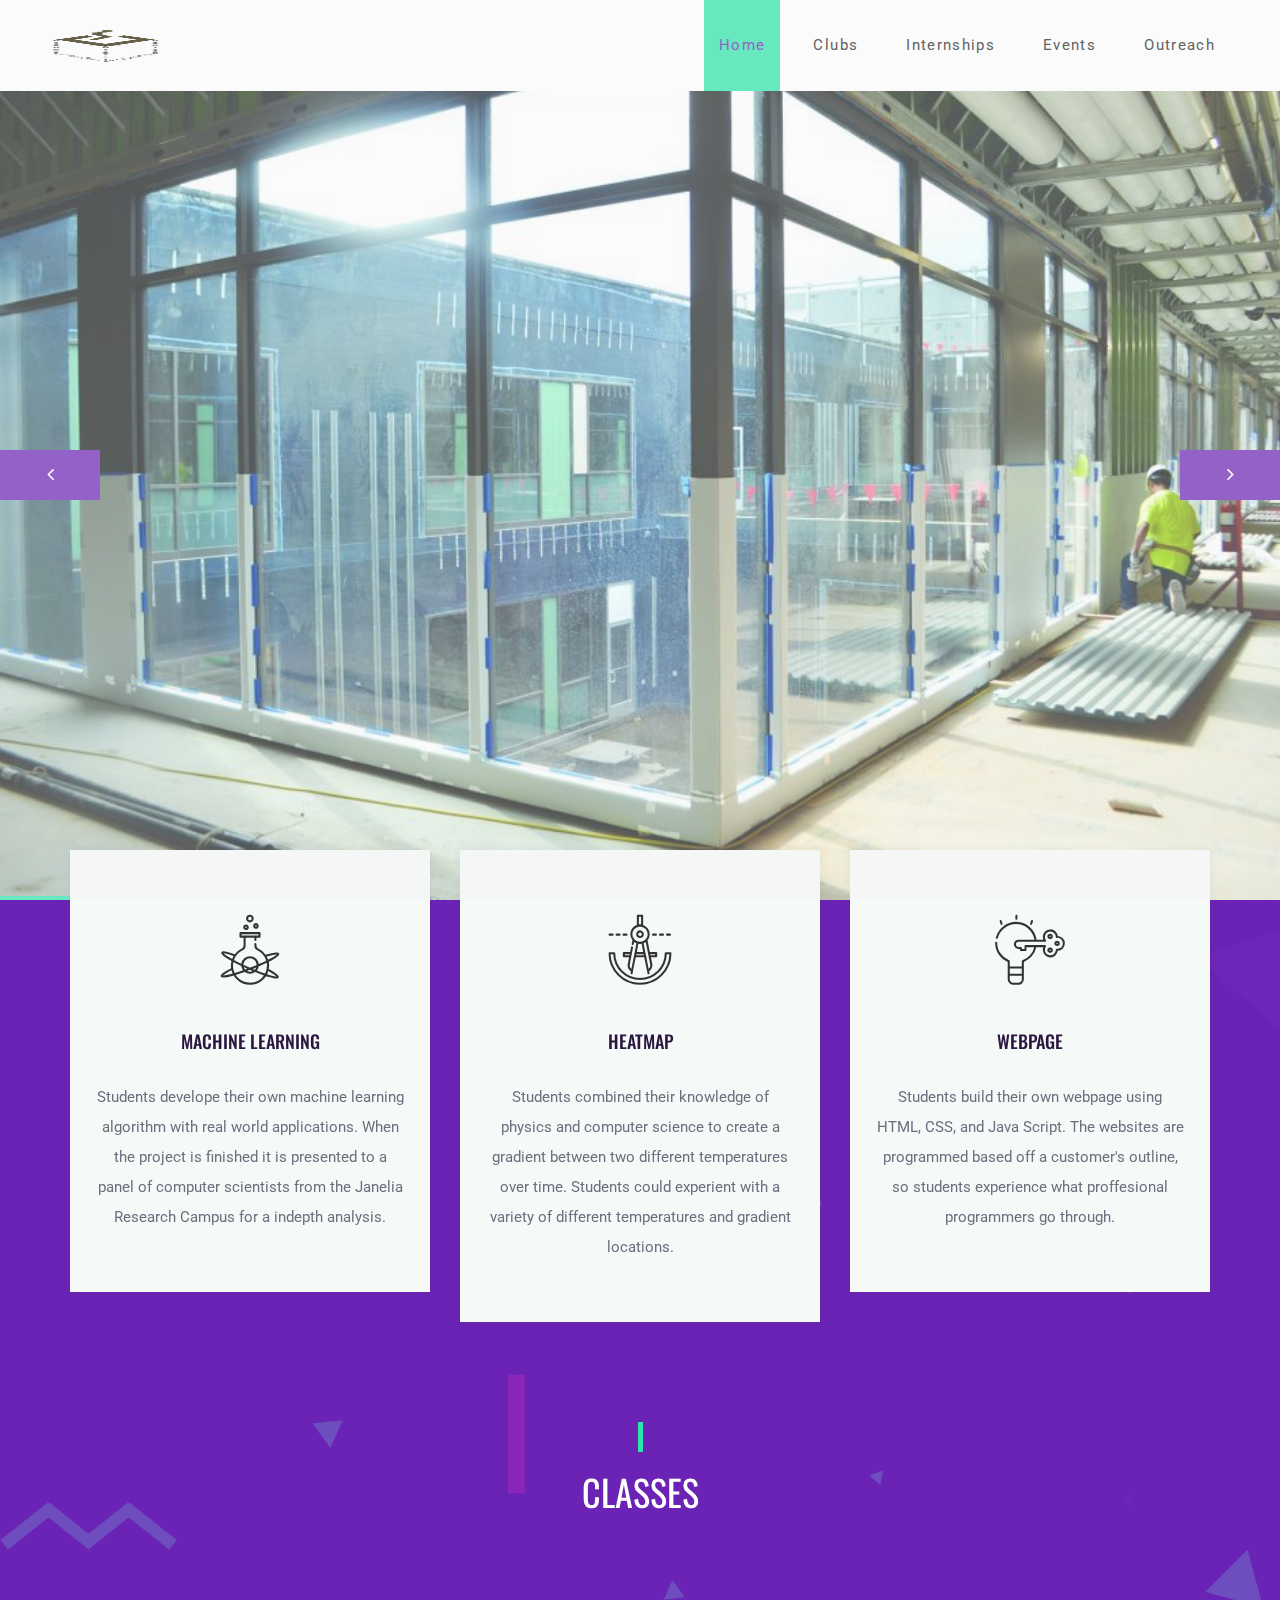
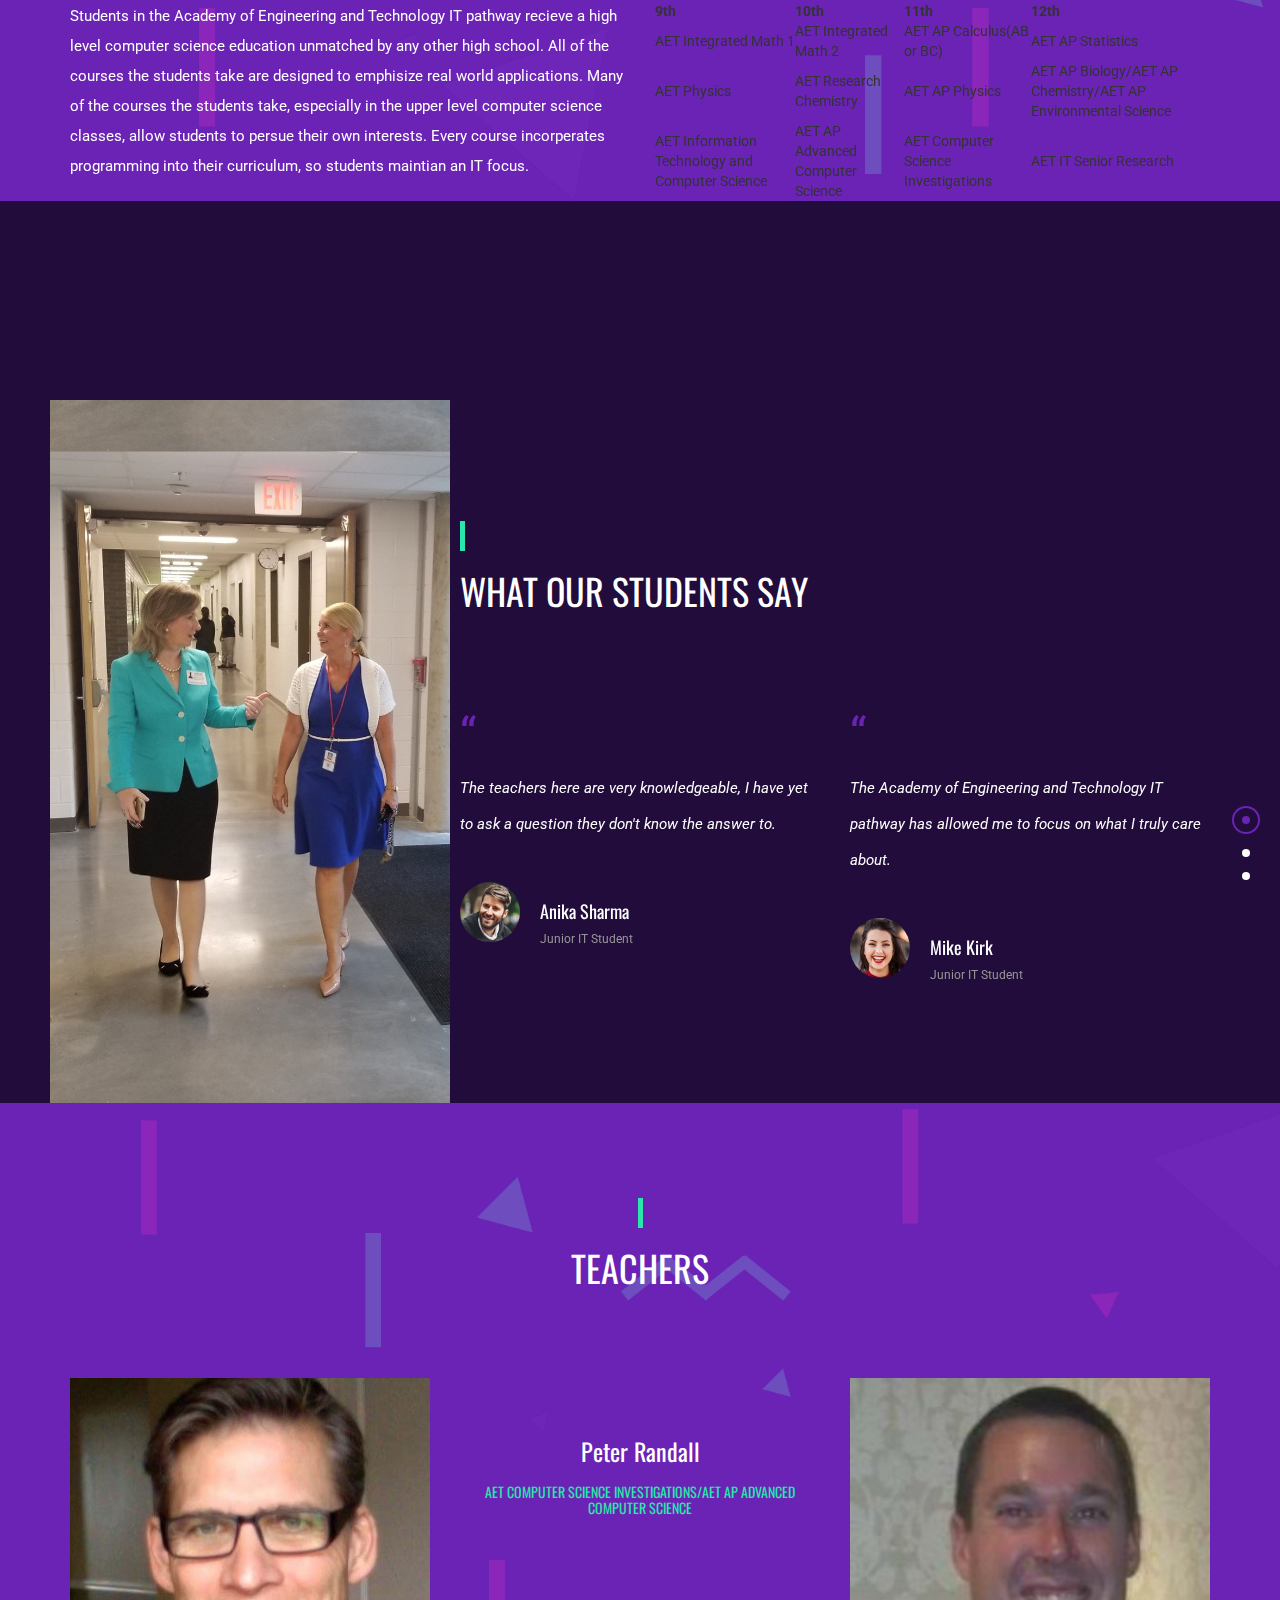
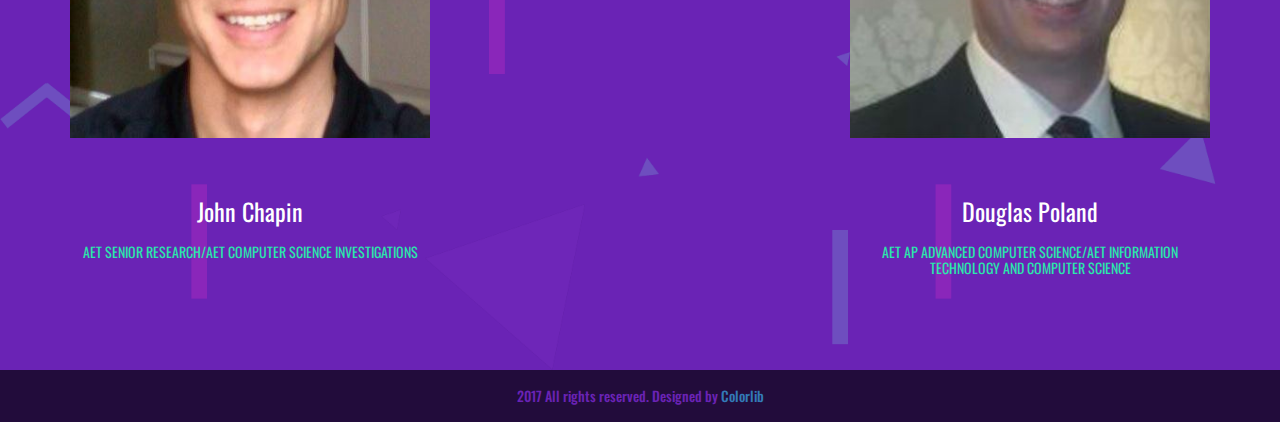
==== commit 27426299: "changed the content of the events tab" ====
--- a/index.html
+++ b/index.html
@@ -180,7 +180,7 @@
 						<!-- single testimonial -->
 						<div class="testimonial">
 							<span>‘​‌‘​‌</span>
-							<p>The teachers here are very knoledable, I have yet to ask a question they don't know the answer to.</p>
+							<p>The teachers here are very knowledgeable, I have yet to ask a question they don't know the answer to.</p>
 							<div class="client-info">
 								<div class="avatar">
 									<img src="img/avatar/01.jpg" alt="">
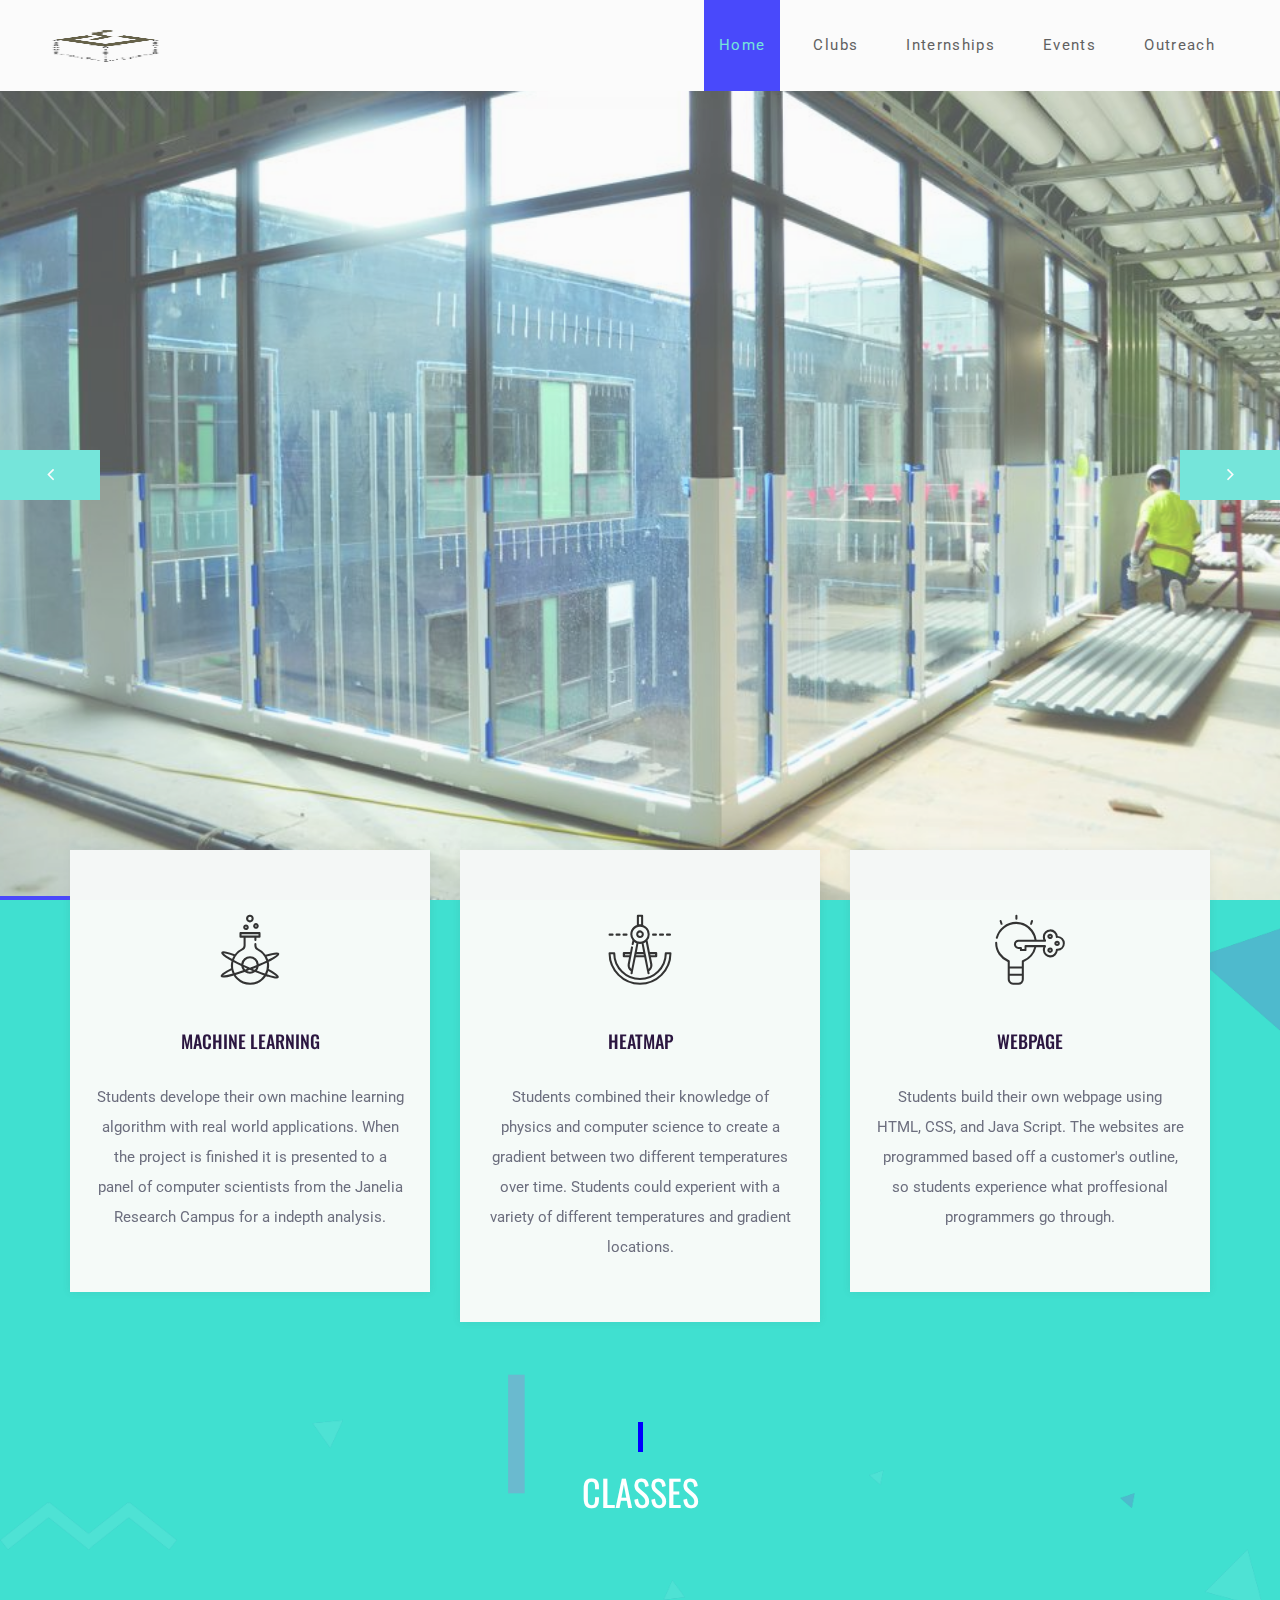
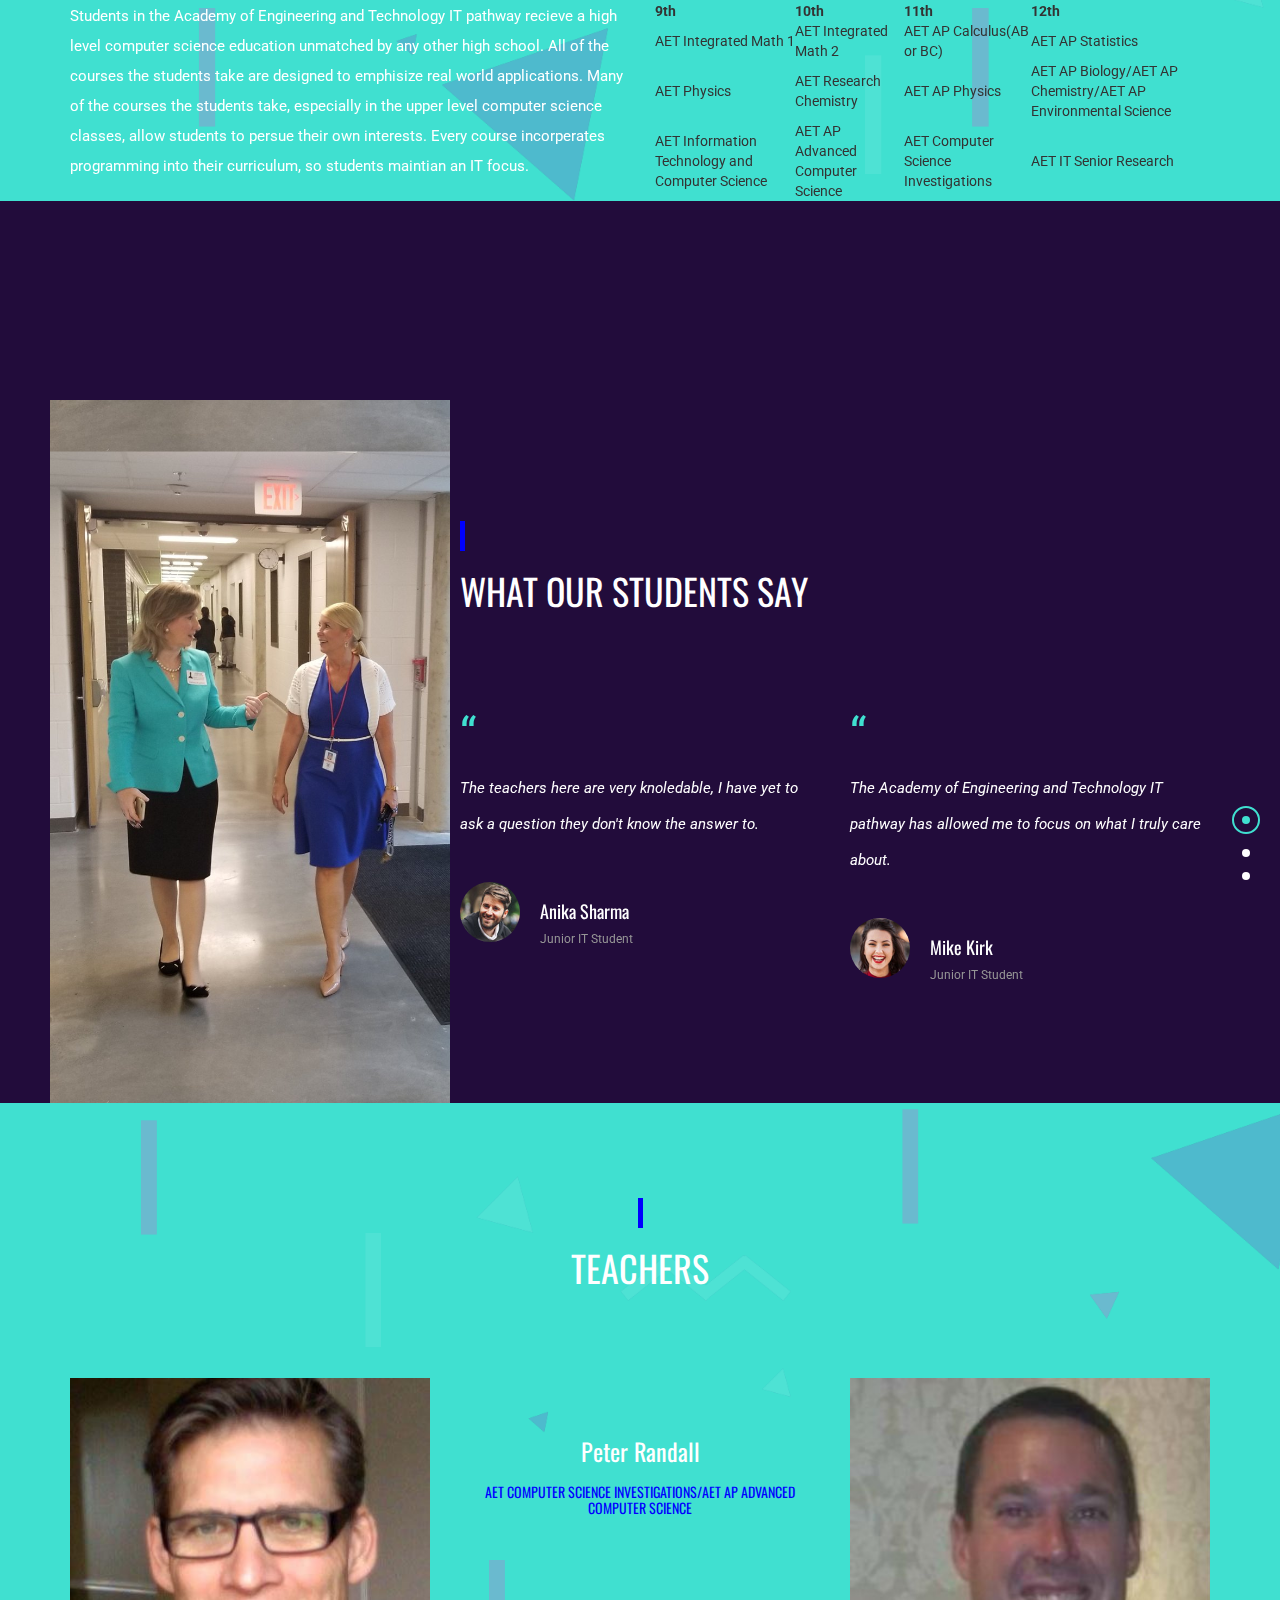
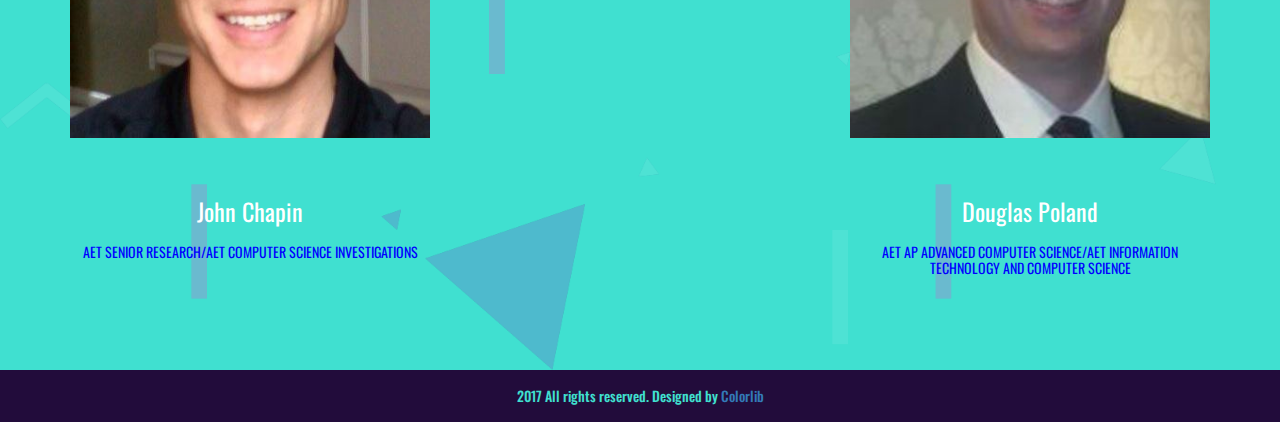
==== commit 48b94149: "Style changes and touch ups to internships and outreach" ====
--- a/index.html
+++ b/index.html
@@ -131,7 +131,7 @@
 						<table>
 							<thead>
 								<tr>
-									<th>9th</th>
+									<th class= "headsize">9th</th>
 									<th>10th</th>
 									<th>11th</th>
 									<th>12th</th>
@@ -180,7 +180,7 @@
 						<!-- single testimonial -->
 						<div class="testimonial">
 							<span>‘​‌‘​‌</span>
-							<p>The teachers here are very knowledgeable, I have yet to ask a question they don't know the answer to.</p>
+							<p>The teachers here are very knoledable, I have yet to ask a question they don't know the answer to.</p>
 							<div class="client-info">
 								<div class="avatar">
 									<img src="img/avatar/01.jpg" alt="">
--- a/css/style.css
+++ b/css/style.css
@@ -121,7 +121,7 @@
 }
 
 .section-title h2 span {
-	background: #2be6ab;
+	background: #0000FF;
 	padding: 0 3px 5px;
 	display: inline-block;
 	color: #0b1033;
@@ -135,7 +135,7 @@
 	width: 5px;
 	height: 30px;
 	margin-left: -2.5px;
-	background: #2be6ab;
+	background: #0000FF;
 }
 
 .section-title.left {
@@ -161,7 +161,7 @@
 	color: #641fb1;
 	display: inline-block;
 	text-transform: uppercase;
-	background: #2be6ab;
+	background: #0000FF;
 	padding: 15px 50px;
 	font-weight: 500;
 	letter-spacing: 1px;
@@ -171,15 +171,15 @@
 }
 
 .site-btn.btn-2 {
-	background: #6a23b5;
+	background: #40E0D0;
 	color: #fff;
 	font-weight: 400;
 }
 
 .site-btn.btn-3 {
 	background: transparent;
-	color: #6a23b5;
-	border: 1px solid #6a23b5;
+	color: #40E0D0;
+	border: 1px solid #40E0D0;
 	padding: 14px 50px;
 }
 
@@ -302,7 +302,7 @@
 
 .header-section .menu-list li a:hover,
 .header-section .menu-list li a.active {
-	color: #6a23b5;
+	color: #40E0D0;
 }
 
 .header-section .menu-list li:last-child a {
@@ -310,8 +310,8 @@
 }
 
 .header-section .menu-list li.active a {
-	background: #2be6ab;
-	color: #6a23b5;
+	background: #0000FF;
+	color: #40E0D0;
 }
 
 .header-section .menu-list .current a:after {
@@ -360,7 +360,7 @@
 	display: inline-block;
 	height: 50px;
 	width: 100px;
-	background: #6a23b5;
+	background: #40E0D0;
 	color: #fff;
 	text-align: center;
 	padding-top: 10px;
@@ -370,7 +370,7 @@
 
 .owl-carousel .owl-nav .owl-prev:hover,
 .owl-carousel .owl-nav .owl-next:hover {
-	background: #2be6ab;
+	background: #0000FF;
 }
 
 .owl-carousel .owl-nav .owl-next {
@@ -381,7 +381,7 @@
 	width: 0%;
 	max-width: 100%;
 	height: 4px;
-	background: #2be6ab;
+	background: #0000FF;
 }
 
 .owl-carousel #progressBar {
@@ -397,7 +397,7 @@
 --------------------------*/
 .about-section,
 .team-section {
-	background: #6a23b5;
+	background: #40E0D0;
 	position: relative;
 	z-index: 2;
 }
@@ -461,7 +461,7 @@
 }
 
 .lab-card:hover {
-	background: #2be6ab;
+	background: #0000FF;
 }
 
 .lab-card:hover h2,
@@ -500,8 +500,8 @@
 	top: 50%;
 	margin-left: -30px;
 	margin-top: -30px;
-	color: #6a23b5;
-	background: #2be6ab;
+	color: #40E0D0;
+	background: #0000FF;
 	border-radius: 50%;
 	text-align: center;
 	padding-top: 20px;
@@ -533,7 +533,7 @@
 	display: block;
 	font-family: "Roboto", sans-serif;
 	font-size: 48px;
-	color: #6a23b5;
+	color: #40E0D0;
 }
 
 .testimonial p {
@@ -602,7 +602,7 @@
 	content: "";
 	width: 28px;
 	height: 28px;
-	border: 2px solid #6a23b5;
+	border: 2px solid #40E0D0;
 	border-radius: 40px;
 	left: -10px;
 	top: -10px;
@@ -615,7 +615,7 @@
 }
 
 #testimonial-slide .owl-dots .owl-dot.active {
-	background: #6a23b5;
+	background: #40E0D0;
 	margin-bottom: 25px;
 	margin-top: 25px;
 }
@@ -714,7 +714,7 @@
 
 .member h3 {
 	font-size: 14px;
-	color: #2be6ab;
+	color: #0000FF;
 	font-weight: 400;
 	text-transform: uppercase;
 }
@@ -724,7 +724,7 @@
 	Promotion section
 --------------------------*/
 .promotion-section {
-	background: #2be6ab;
+	background: #0000FF;
 	padding: 115px 0;
 }
 
@@ -762,7 +762,7 @@
 	height: 100%;
 	right: -15px;
 	top: 0;
-	background: #6a23b5;
+	background: #40E0D0;
 	z-index: -1;
 }
 
@@ -828,7 +828,7 @@
 
 .contact-info h3 {
 	font-weight: 400;
-	color: #2be6ab;
+	color: #0000FF;
 	margin-bottom: 20px;
 }
 
@@ -846,7 +846,7 @@
 }
 
 .footer-section h2 {
-	color: #6a23b5;
+	color: #40E0D0;
 	font-size: 14px;
 	padding: 18px 0;
 }
@@ -861,7 +861,7 @@
 .page-top-section {
 	position: relative;
 	height: 405px;
-	background: #6a23b5;
+	background: #40E0D0;
 }
 
 .page-top-section .container {
@@ -902,7 +902,7 @@
 .page-top-section .page-info .page-links span {
 	margin-right: 0;
 	padding-right: 0;
-	color: #2be6ab;
+	color: #0000FF;
 }
 
 .page-top-section .page-info .page-links span:after {
@@ -914,7 +914,7 @@
 	Features Section
 --------------------------*/
 .features .icon-box .icon {
-	color: #2be6ab;
+	color: #0000FF;
 	margin-top: -10px;
 }
 
@@ -949,7 +949,7 @@
 	left: 0;
 	top: 0;
 	z-index: 1;
-	background: #2be6ab;
+	background: #0000FF;
 	opacity: 0;
 	-webkit-transition: all 0.4s ease 0s;
 	-o-transition: all 0.4s ease 0s;
@@ -981,7 +981,7 @@
 	Newsletter Section
 --------------------------*/
 .newsletter-section {
-	background: #2be6ab;
+	background: #0000FF;
 }
 
 .newsletter-section h2 {
@@ -1054,7 +1054,7 @@
 	position: absolute;
 	width: 90px;
 	height: 90px;
-	background: #6a23b5;
+	background: #40E0D0;
 	top: 17px;
 	left: 17px;
 	text-align: center;
@@ -1070,7 +1070,7 @@
 
 .post-thumbnail .post-date h3 {
 	font-size: 15px;
-	color: #2be6ab;
+	color: #0000FF;
 	font-weight: 400;
 }
 
@@ -1101,7 +1101,7 @@
 	height: 7px;
 	left: 0;
 	top: 3px;
-	background: #2be6ab;
+	background: #0000FF;
 	border-radius: 10px;
 }
 
@@ -1127,7 +1127,7 @@
 	height: 3px;
 	left: 0;
 	bottom: 0;
-	background: #2be6ab;
+	background: #0000FF;
 	border-radius: 10px;
 }
 
@@ -1141,7 +1141,7 @@
 }
 
 .page-pagination a.active {
-	background: #2be6ab;
+	background: #0000FF;
 }
 
 /* Sidebar */
@@ -1167,7 +1167,7 @@
 }
 
 .widget-item ul li a:hover {
-	color: #2be6ab;
+	color: #0000FF;
 }
 
 .widget-item ul li:last-child a {
@@ -1191,7 +1191,7 @@
 
 .widget-item ul.tag li {
 	display: inline-block;
-	background: #2be6ab;
+	background: #0000FF;
 	padding: 10px 24px;
 	float: left;
 	margin-right: 10px;
@@ -1199,13 +1199,13 @@
 }
 
 .widget-item ul.tag li a {
-	color: #6a23b5;
+	color: #40E0D0;
 	margin-bottom: 0;
 }
 
 .widget-item .quote .quotation {
 	display: block;
-	color: #2be6ab;
+	color: #0000FF;
 	font-size: 60px;
 	line-height: normal;
 	margin-bottom: -20px;
@@ -1218,7 +1218,7 @@
 .search-form input[type="text"] {
 	width: 100%;
 	border: none;
-	background: #2be6ab;
+	background: #0000FF;
 	padding: 15px 20px;
 }
 
@@ -1235,8 +1235,8 @@
 	right: 0;
 	top: 0;
 	border: 0;
-	background: #6a23b5;
-	color: #2be6ab;
+	background: #40E0D0;
+	color: #0000FF;
 }
 
 .search-form .search-btn:focus,
@@ -1355,7 +1355,7 @@
 	height: 100%;
 	left: 0;
 	top: 0;
-	background: #2be6ab;
+	background: #0000FF;
 }
 
 .bar-inner span {
@@ -1378,7 +1378,7 @@
 }
 
 .site-accordions .panel-heading {
-	background: #6a23b5;
+	background: #40E0D0;
 	color: #fff;
 	position: relative;
 	padding: 16px 50px;
@@ -1418,17 +1418,17 @@
 }
 
 .site-accordions .panel.active .panel-heading {
-	background: #2be6ab;
-	color: #6a23b5;
+	background: #0000FF;
+	color: #40E0D0;
 }
 
 .site-accordions .panel.active .panel-heading a {
-	background: #6a23b5;
+	background: #40E0D0;
 }
 
 .site-accordions .panel.active .panel-heading a:after {
 	content: "-";
-	color: #2be6ab;
+	color: #0000FF;
 	left: 23px;
 	padding-top: 13px;
 }
@@ -1467,7 +1467,7 @@
 
 .facts .fact .icon {
 	margin-right: 20px;
-	color: #6a23b5;
+	color: #40E0D0;
 	font-size: 45px;
 	padding-top: 10px;
 }
@@ -1475,7 +1475,7 @@
 .facts .fact .fact-text h2 {
 	font-family: "Roboto", sans-serif;
 	font-size: 72px;
-	color: #2be6ab;
+	color: #0000FF;
 	font-weight: 600;
 	margin-bottom: 5px;
 }
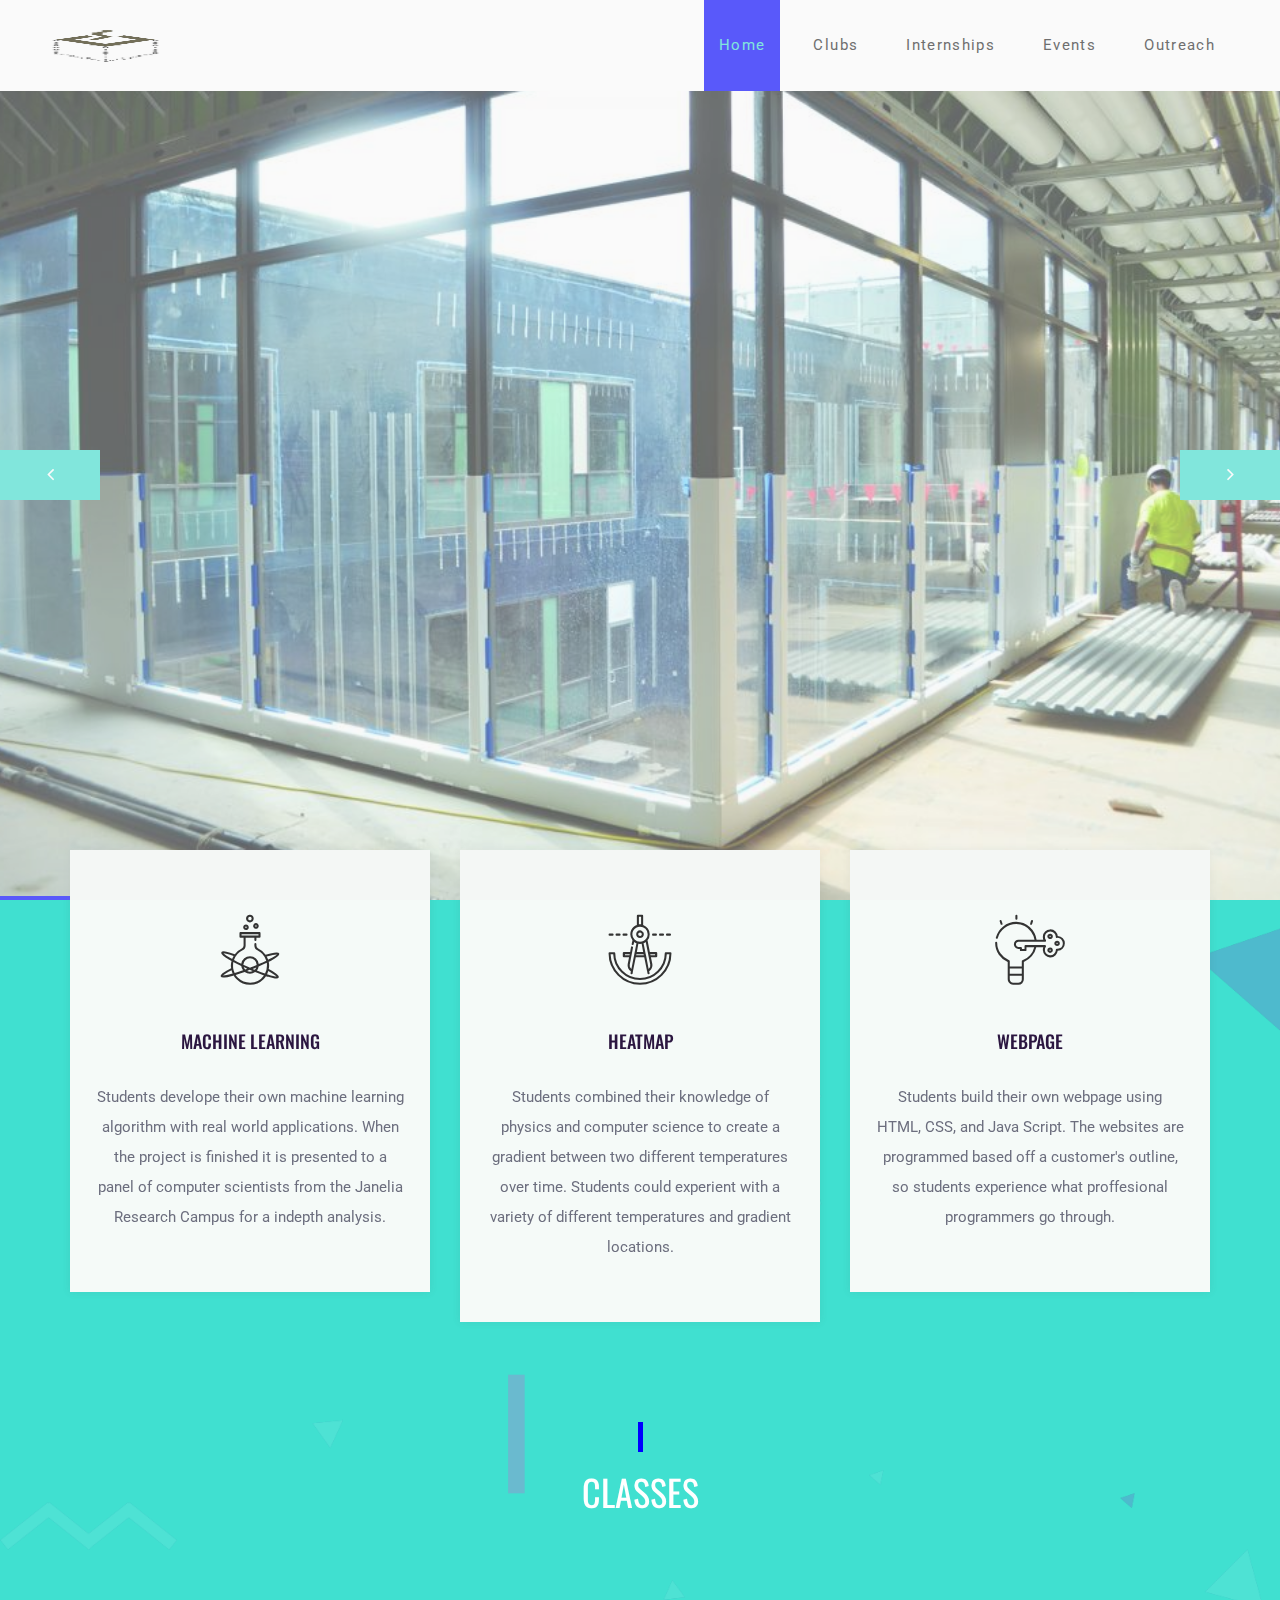
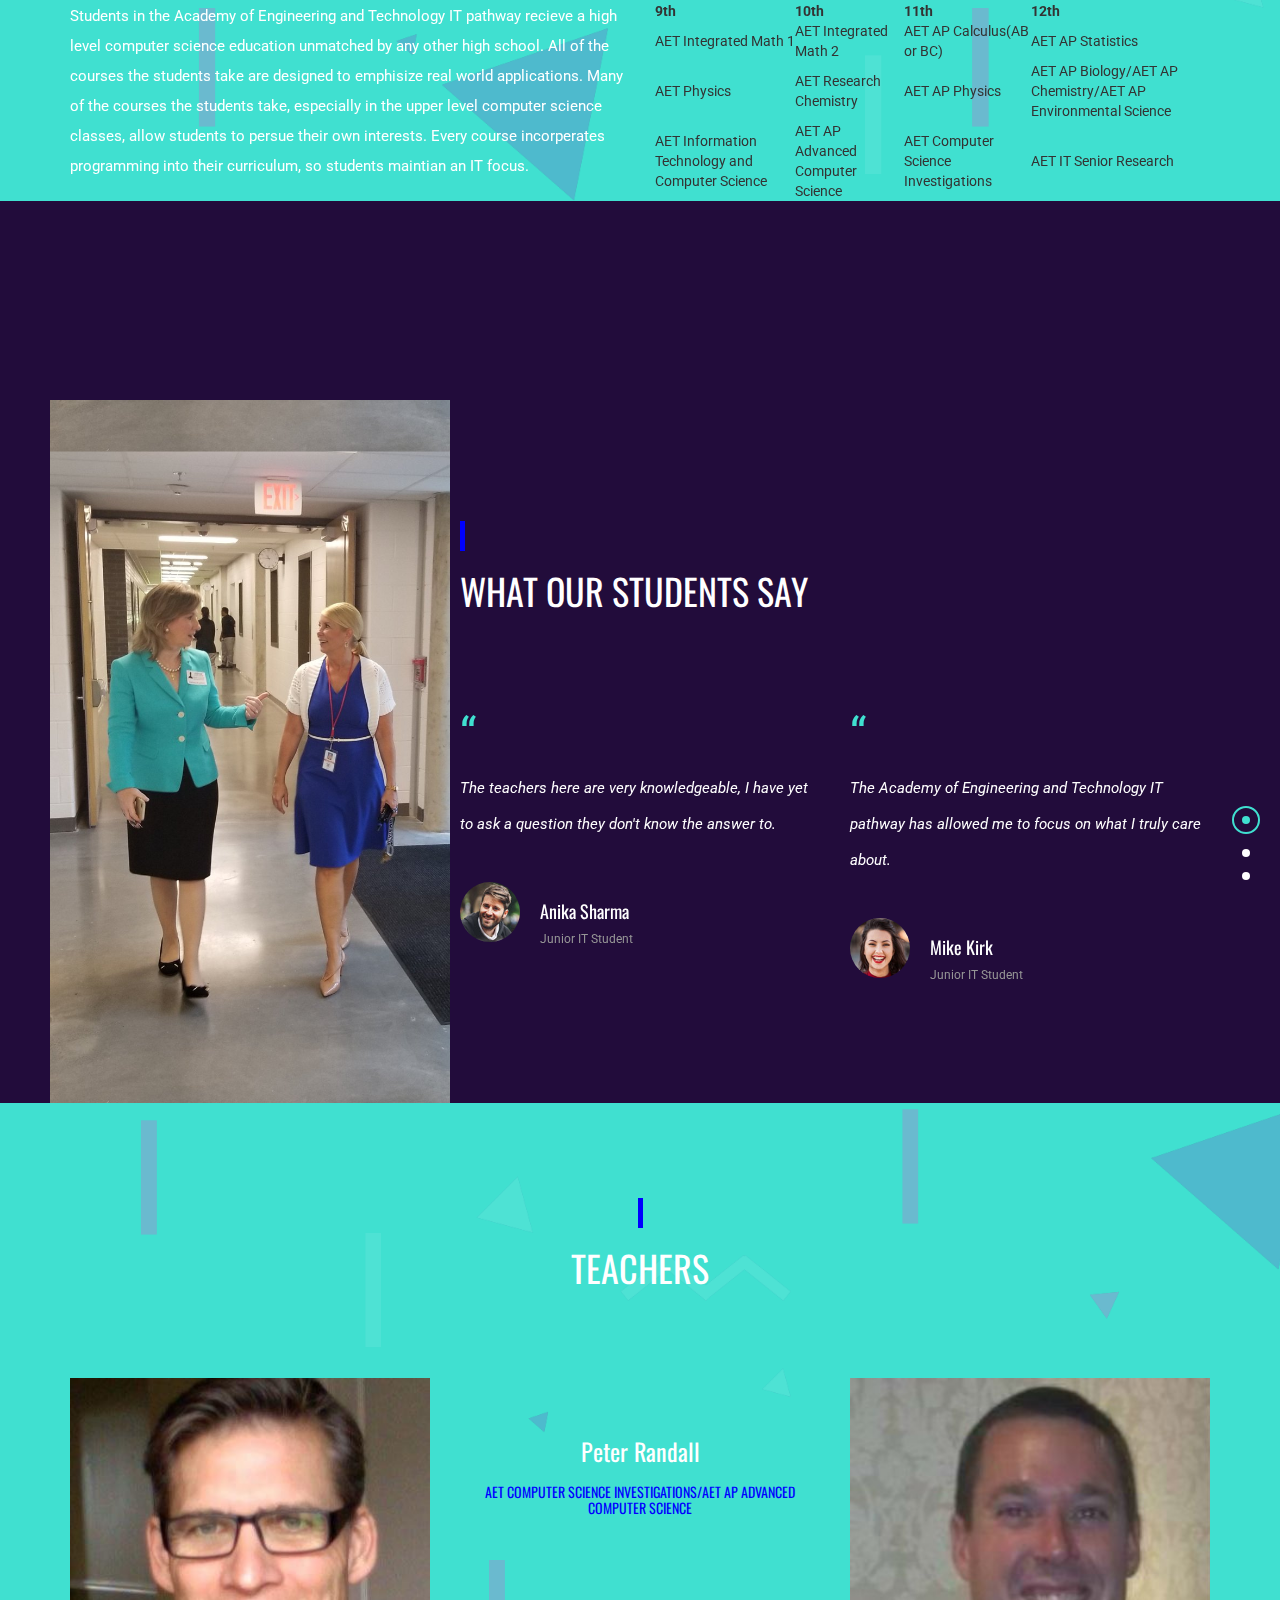
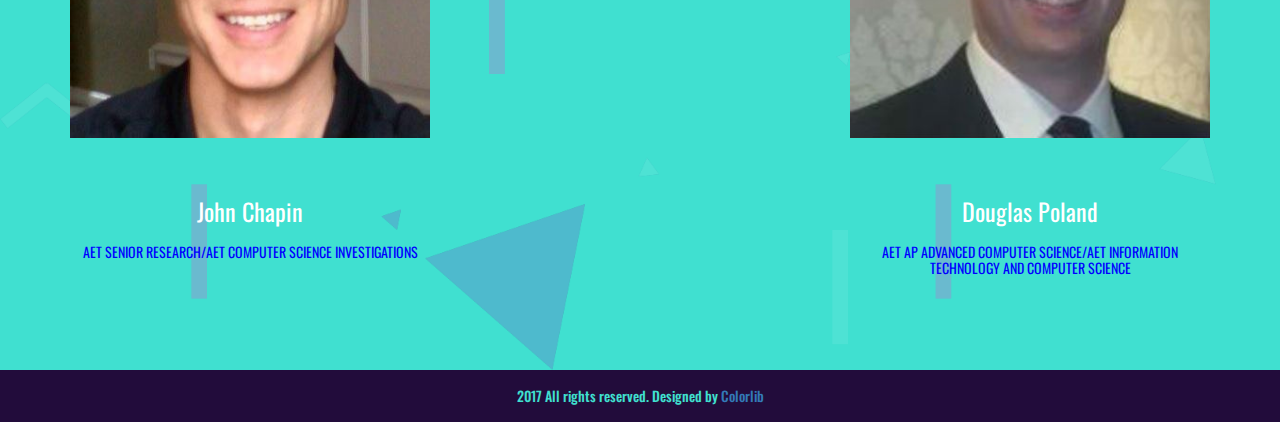
==== commit 7e7a312f: "Merge branch 'master' of https://github.com/kylemcguinness/Aet-IT-Webpage" ====
--- a/index.html
+++ b/index.html
@@ -180,7 +180,7 @@
 						<!-- single testimonial -->
 						<div class="testimonial">
 							<span>‘​‌‘​‌</span>
-							<p>The teachers here are very knoledable, I have yet to ask a question they don't know the answer to.</p>
+							<p>The teachers here are very knowledgeable, I have yet to ask a question they don't know the answer to.</p>
 							<div class="client-info">
 								<div class="avatar">
 									<img src="img/avatar/01.jpg" alt="">
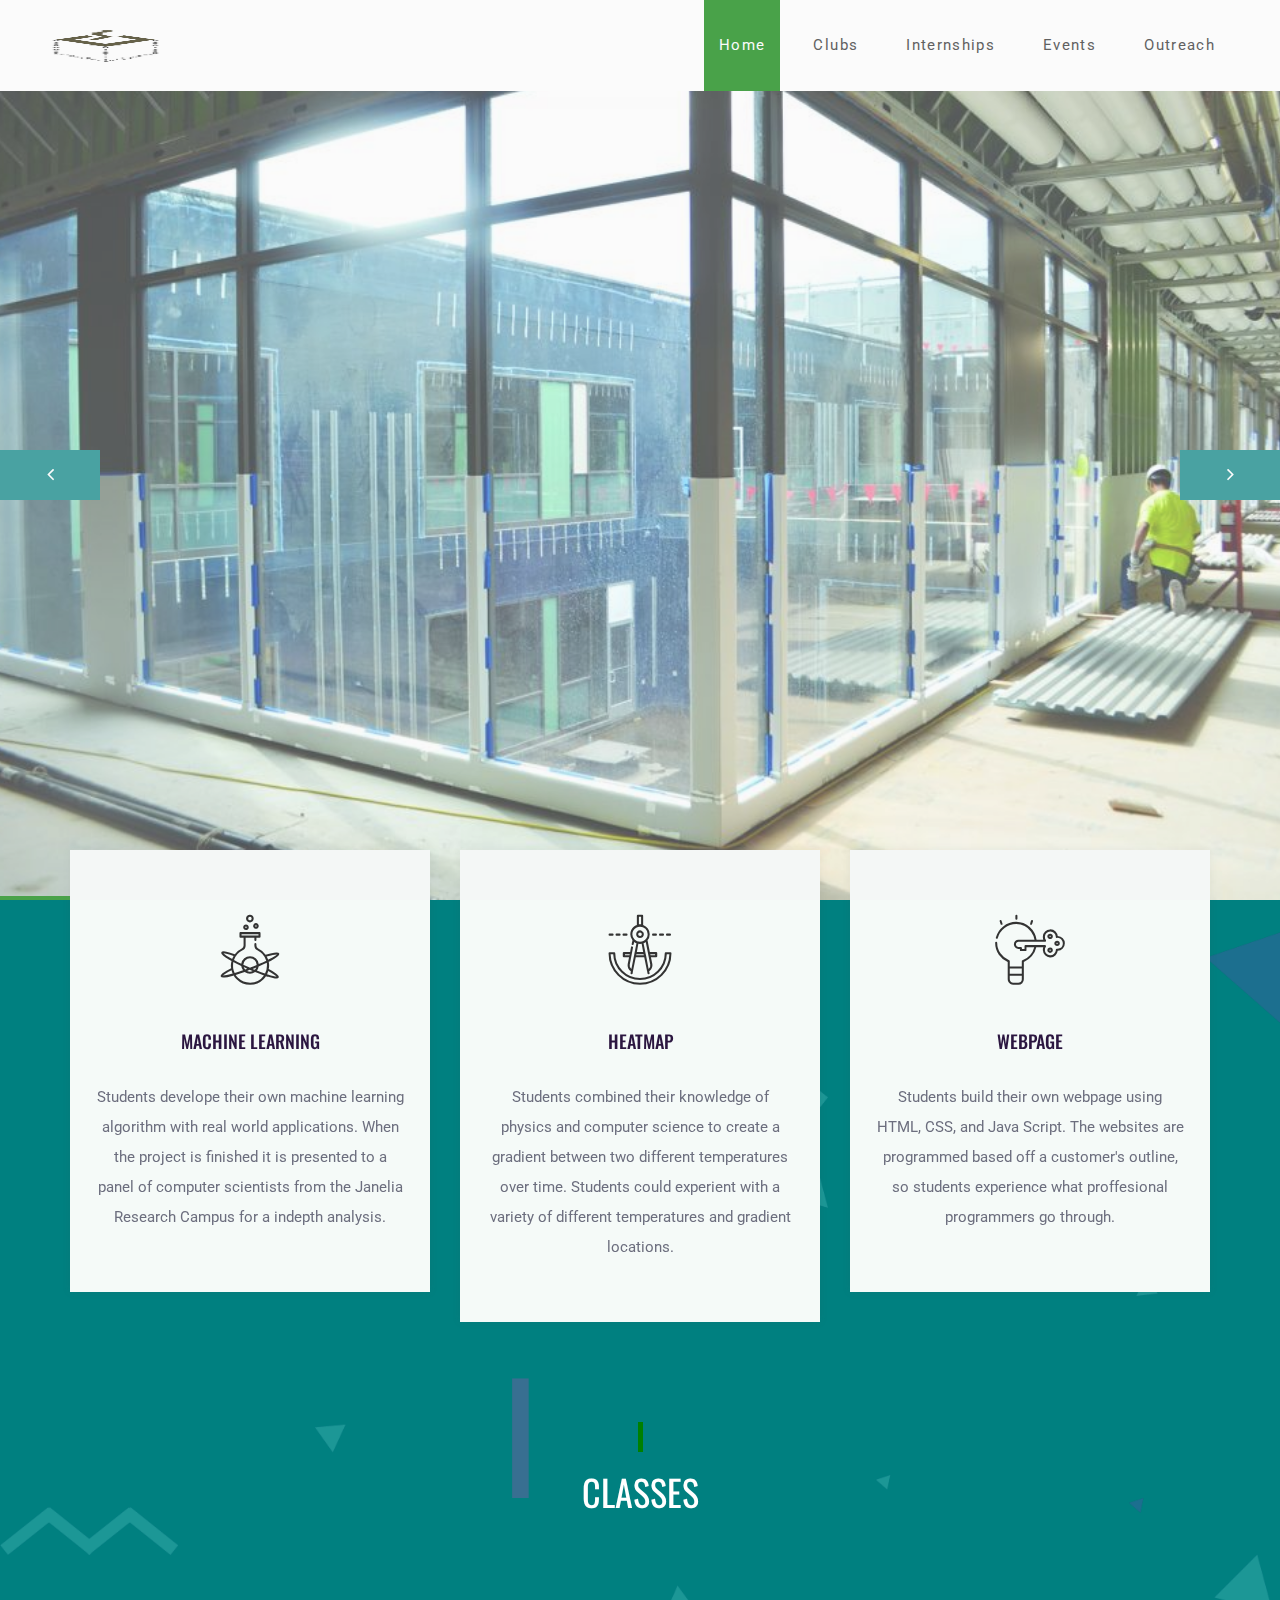
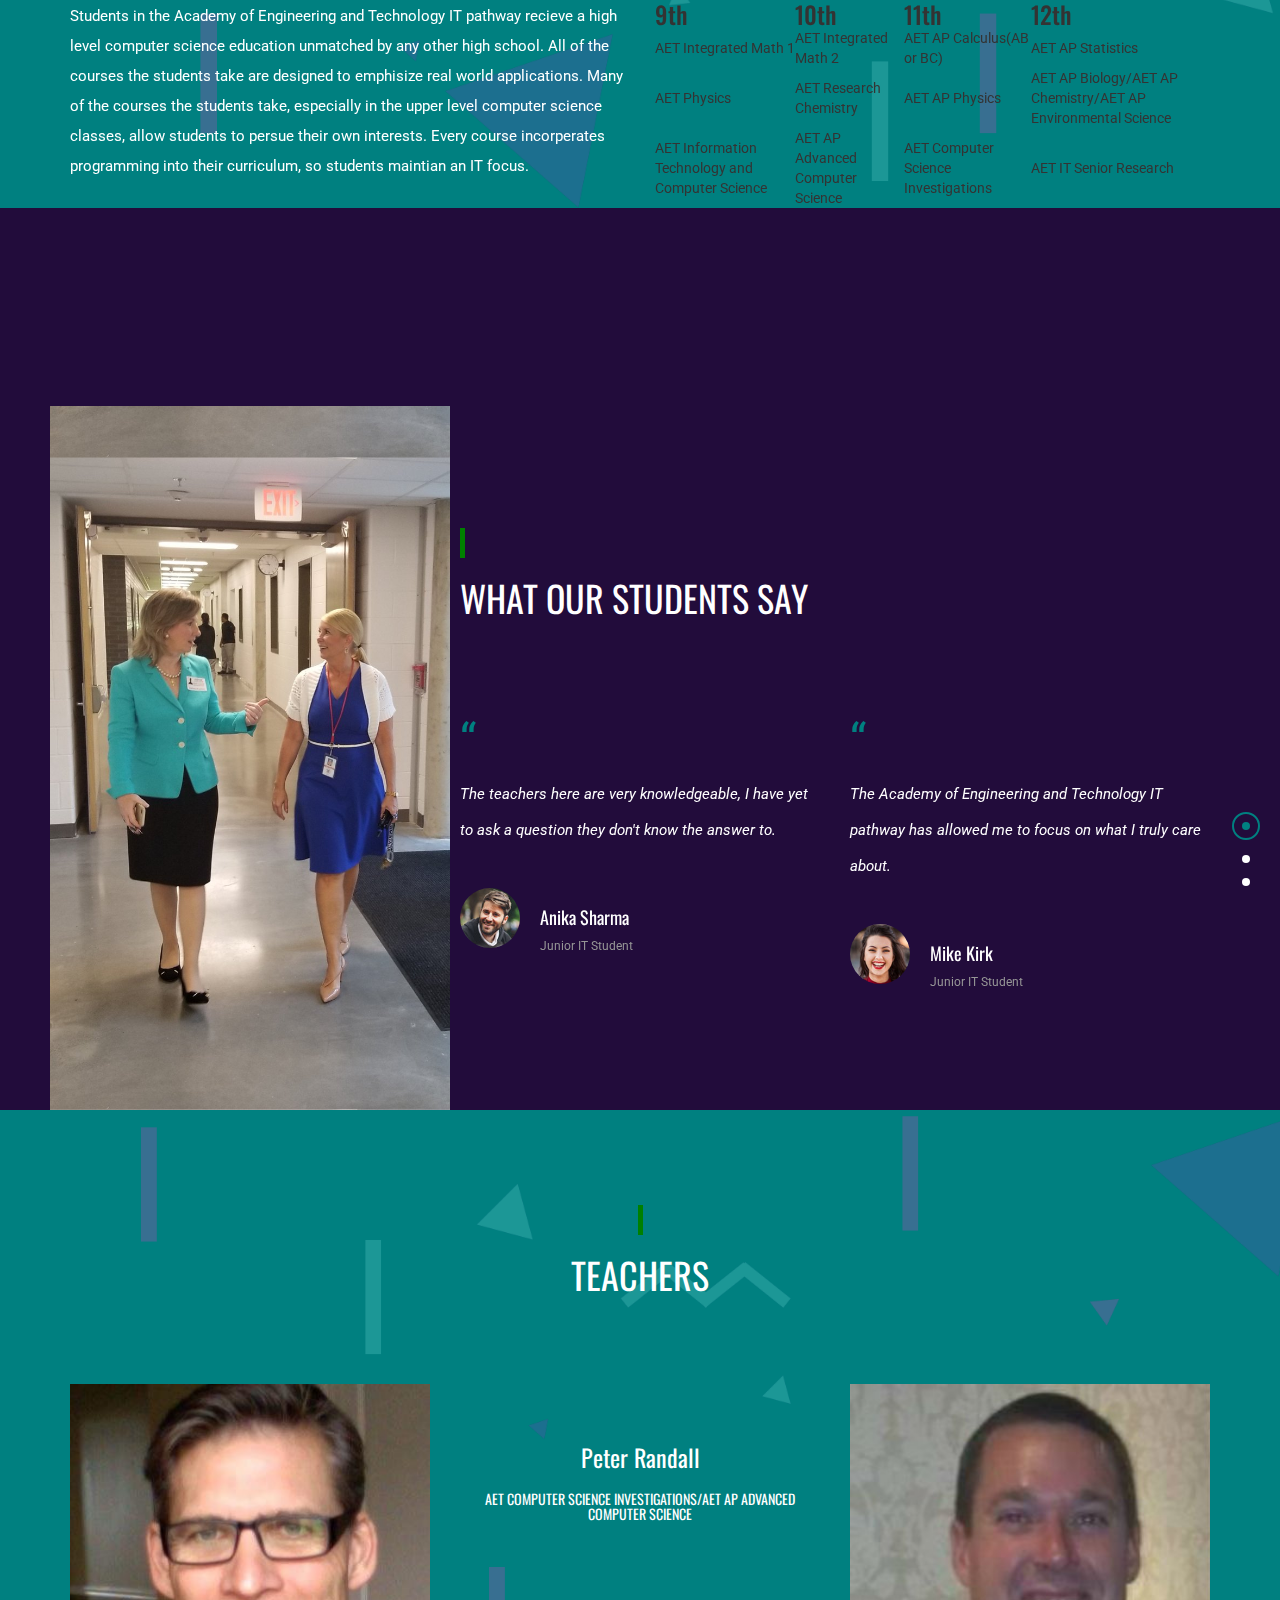
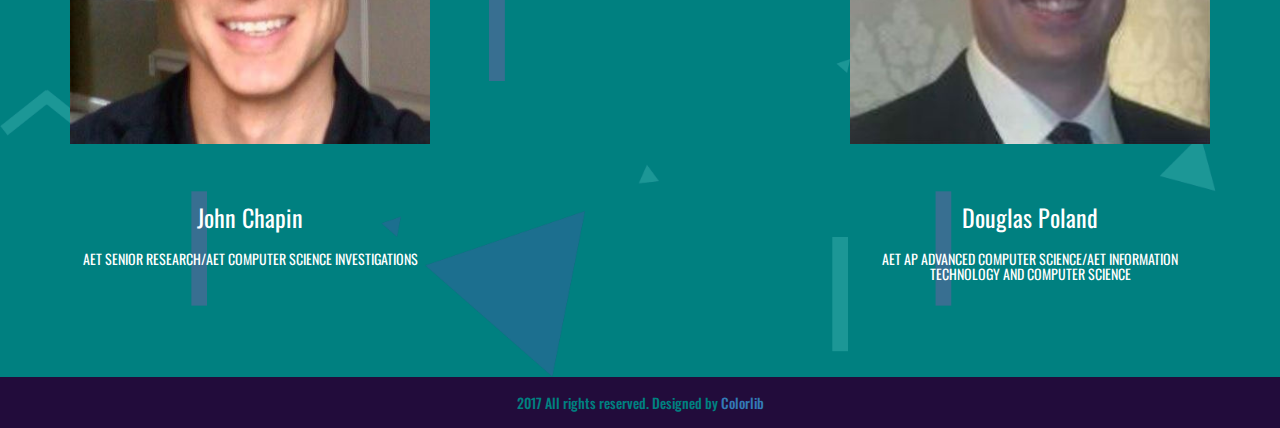
==== commit 1020c7ea: "Table header font size is now bigger then the table data font size." ====
--- a/index.html
+++ b/index.html
@@ -131,10 +131,10 @@
 						<table>
 							<thead>
 								<tr>
-									<th class= "headsize">9th</th>
-									<th>10th</th>
-									<th>11th</th>
-									<th>12th</th>
+									<th><h3>9th</h3></th>
+									<th><h3>10th</h3></th>
+									<th><h3>11th</h3></th>
+									<th><h3>12th</h3></th>
 								</tr>
 							</thead>
 							<tbody>
--- a/css/style.css
+++ b/css/style.css
@@ -10,6 +10,7 @@
 /*  1.  Theme default CSS
 /*----------------------------------------*/
 html,
+
 body {
 	height: 100%;
 	font-family: "Roboto", sans-serif;
@@ -121,7 +122,7 @@
 }
 
 .section-title h2 span {
-	background: #0000FF;
+	background: #008000;
 	padding: 0 3px 5px;
 	display: inline-block;
 	color: #0b1033;
@@ -135,7 +136,7 @@
 	width: 5px;
 	height: 30px;
 	margin-left: -2.5px;
-	background: #0000FF;
+	background: #008000;
 }
 
 .section-title.left {
@@ -158,10 +159,10 @@
 .site-btn {
 	font-family: "Oswald", sans-serif;
 	font-size: 15px;
-	color: #641fb1;
+	color: #FFFFFF;
 	display: inline-block;
 	text-transform: uppercase;
-	background: #0000FF;
+	background: #008000;
 	padding: 15px 50px;
 	font-weight: 500;
 	letter-spacing: 1px;
@@ -171,15 +172,15 @@
 }
 
 .site-btn.btn-2 {
-	background: #40E0D0;
+	background: #008080;
 	color: #fff;
 	font-weight: 400;
 }
 
 .site-btn.btn-3 {
 	background: transparent;
-	color: #40E0D0;
-	border: 1px solid #40E0D0;
+	color: #008080;
+	border: 1px solid #008080;
 	padding: 14px 50px;
 }
 
@@ -302,7 +303,7 @@
 
 .header-section .menu-list li a:hover,
 .header-section .menu-list li a.active {
-	color: #40E0D0;
+	color: #008080;
 }
 
 .header-section .menu-list li:last-child a {
@@ -310,8 +311,8 @@
 }
 
 .header-section .menu-list li.active a {
-	background: #0000FF;
-	color: #40E0D0;
+	background: #008000;
+	color: #FFFFFF;
 }
 
 .header-section .menu-list .current a:after {
@@ -360,7 +361,7 @@
 	display: inline-block;
 	height: 50px;
 	width: 100px;
-	background: #40E0D0;
+	background: #008080;
 	color: #fff;
 	text-align: center;
 	padding-top: 10px;
@@ -370,7 +371,7 @@
 
 .owl-carousel .owl-nav .owl-prev:hover,
 .owl-carousel .owl-nav .owl-next:hover {
-	background: #0000FF;
+	background: #008000;
 }
 
 .owl-carousel .owl-nav .owl-next {
@@ -381,7 +382,7 @@
 	width: 0%;
 	max-width: 100%;
 	height: 4px;
-	background: #0000FF;
+	background: #008000;
 }
 
 .owl-carousel #progressBar {
@@ -397,7 +398,7 @@
 --------------------------*/
 .about-section,
 .team-section {
-	background: #40E0D0;
+	background: #008080;
 	position: relative;
 	z-index: 2;
 }
@@ -461,7 +462,7 @@
 }
 
 .lab-card:hover {
-	background: #0000FF;
+	background: #008000;
 }
 
 .lab-card:hover h2,
@@ -500,8 +501,8 @@
 	top: 50%;
 	margin-left: -30px;
 	margin-top: -30px;
-	color: #40E0D0;
-	background: #0000FF;
+	color: #008080;
+	background: #008000;
 	border-radius: 50%;
 	text-align: center;
 	padding-top: 20px;
@@ -533,7 +534,7 @@
 	display: block;
 	font-family: "Roboto", sans-serif;
 	font-size: 48px;
-	color: #40E0D0;
+	color: #008080;
 }
 
 .testimonial p {
@@ -602,7 +603,7 @@
 	content: "";
 	width: 28px;
 	height: 28px;
-	border: 2px solid #40E0D0;
+	border: 2px solid #008080;
 	border-radius: 40px;
 	left: -10px;
 	top: -10px;
@@ -615,7 +616,7 @@
 }
 
 #testimonial-slide .owl-dots .owl-dot.active {
-	background: #40E0D0;
+	background: #008080;
 	margin-bottom: 25px;
 	margin-top: 25px;
 }
@@ -714,7 +715,7 @@
 
 .member h3 {
 	font-size: 14px;
-	color: #0000FF;
+	color: #FFFFFF;
 	font-weight: 400;
 	text-transform: uppercase;
 }
@@ -724,7 +725,7 @@
 	Promotion section
 --------------------------*/
 .promotion-section {
-	background: #0000FF;
+	background: #008000;
 	padding: 115px 0;
 }
 
@@ -762,7 +763,7 @@
 	height: 100%;
 	right: -15px;
 	top: 0;
-	background: #40E0D0;
+	background: #220c3b;
 	z-index: -1;
 }
 
@@ -828,7 +829,7 @@
 
 .contact-info h3 {
 	font-weight: 400;
-	color: #0000FF;
+	color: #008000;
 	margin-bottom: 20px;
 }
 
@@ -846,7 +847,7 @@
 }
 
 .footer-section h2 {
-	color: #40E0D0;
+	color: #008080;
 	font-size: 14px;
 	padding: 18px 0;
 }
@@ -861,7 +862,7 @@
 .page-top-section {
 	position: relative;
 	height: 405px;
-	background: #40E0D0;
+	background: #008080;
 }
 
 .page-top-section .container {
@@ -902,7 +903,7 @@
 .page-top-section .page-info .page-links span {
 	margin-right: 0;
 	padding-right: 0;
-	color: #0000FF;
+	color: #008000;
 }
 
 .page-top-section .page-info .page-links span:after {
@@ -914,7 +915,7 @@
 	Features Section
 --------------------------*/
 .features .icon-box .icon {
-	color: #0000FF;
+	color: #008000;
 	margin-top: -10px;
 }
 
@@ -949,7 +950,7 @@
 	left: 0;
 	top: 0;
 	z-index: 1;
-	background: #0000FF;
+	background: #008000;
 	opacity: 0;
 	-webkit-transition: all 0.4s ease 0s;
 	-o-transition: all 0.4s ease 0s;
@@ -981,7 +982,7 @@
 	Newsletter Section
 --------------------------*/
 .newsletter-section {
-	background: #0000FF;
+	background: #008000;
 }
 
 .newsletter-section h2 {
@@ -1054,7 +1055,7 @@
 	position: absolute;
 	width: 90px;
 	height: 90px;
-	background: #40E0D0;
+	background: #008080;
 	top: 17px;
 	left: 17px;
 	text-align: center;
@@ -1070,7 +1071,7 @@
 
 .post-thumbnail .post-date h3 {
 	font-size: 15px;
-	color: #0000FF;
+	color: #008000;
 	font-weight: 400;
 }
 
@@ -1101,7 +1102,7 @@
 	height: 7px;
 	left: 0;
 	top: 3px;
-	background: #0000FF;
+	background: #008000;
 	border-radius: 10px;
 }
 
@@ -1127,7 +1128,7 @@
 	height: 3px;
 	left: 0;
 	bottom: 0;
-	background: #0000FF;
+	background: #008000;
 	border-radius: 10px;
 }
 
@@ -1141,7 +1142,7 @@
 }
 
 .page-pagination a.active {
-	background: #0000FF;
+	background: #008000;
 }
 
 /* Sidebar */
@@ -1167,7 +1168,7 @@
 }
 
 .widget-item ul li a:hover {
-	color: #0000FF;
+	color: #008000;
 }
 
 .widget-item ul li:last-child a {
@@ -1191,7 +1192,7 @@
 
 .widget-item ul.tag li {
 	display: inline-block;
-	background: #0000FF;
+	background: #008000;
 	padding: 10px 24px;
 	float: left;
 	margin-right: 10px;
@@ -1199,13 +1200,13 @@
 }
 
 .widget-item ul.tag li a {
-	color: #40E0D0;
+	color: #008080;
 	margin-bottom: 0;
 }
 
 .widget-item .quote .quotation {
 	display: block;
-	color: #0000FF;
+	color: #008000;
 	font-size: 60px;
 	line-height: normal;
 	margin-bottom: -20px;
@@ -1218,7 +1219,7 @@
 .search-form input[type="text"] {
 	width: 100%;
 	border: none;
-	background: #0000FF;
+	background: #008000;
 	padding: 15px 20px;
 }
 
@@ -1235,8 +1236,8 @@
 	right: 0;
 	top: 0;
 	border: 0;
-	background: #40E0D0;
-	color: #0000FF;
+	background: #008080;
+	color: #008000;
 }
 
 .search-form .search-btn:focus,
@@ -1355,7 +1356,7 @@
 	height: 100%;
 	left: 0;
 	top: 0;
-	background: #0000FF;
+	background: #008000;
 }
 
 .bar-inner span {
@@ -1378,7 +1379,7 @@
 }
 
 .site-accordions .panel-heading {
-	background: #40E0D0;
+	background: #008080;
 	color: #fff;
 	position: relative;
 	padding: 16px 50px;
@@ -1418,17 +1419,17 @@
 }
 
 .site-accordions .panel.active .panel-heading {
-	background: #0000FF;
-	color: #40E0D0;
+	background: #008000;
+	color: #008080;
 }
 
 .site-accordions .panel.active .panel-heading a {
-	background: #40E0D0;
+	background: #008080;
 }
 
 .site-accordions .panel.active .panel-heading a:after {
 	content: "-";
-	color: #0000FF;
+	color: #008000;
 	left: 23px;
 	padding-top: 13px;
 }
@@ -1467,7 +1468,7 @@
 
 .facts .fact .icon {
 	margin-right: 20px;
-	color: #40E0D0;
+	color: #008080;
 	font-size: 45px;
 	padding-top: 10px;
 }
@@ -1475,7 +1476,7 @@
 .facts .fact .fact-text h2 {
 	font-family: "Roboto", sans-serif;
 	font-size: 72px;
-	color: #0000FF;
+	color: #008000;
 	font-weight: 600;
 	margin-bottom: 5px;
 }
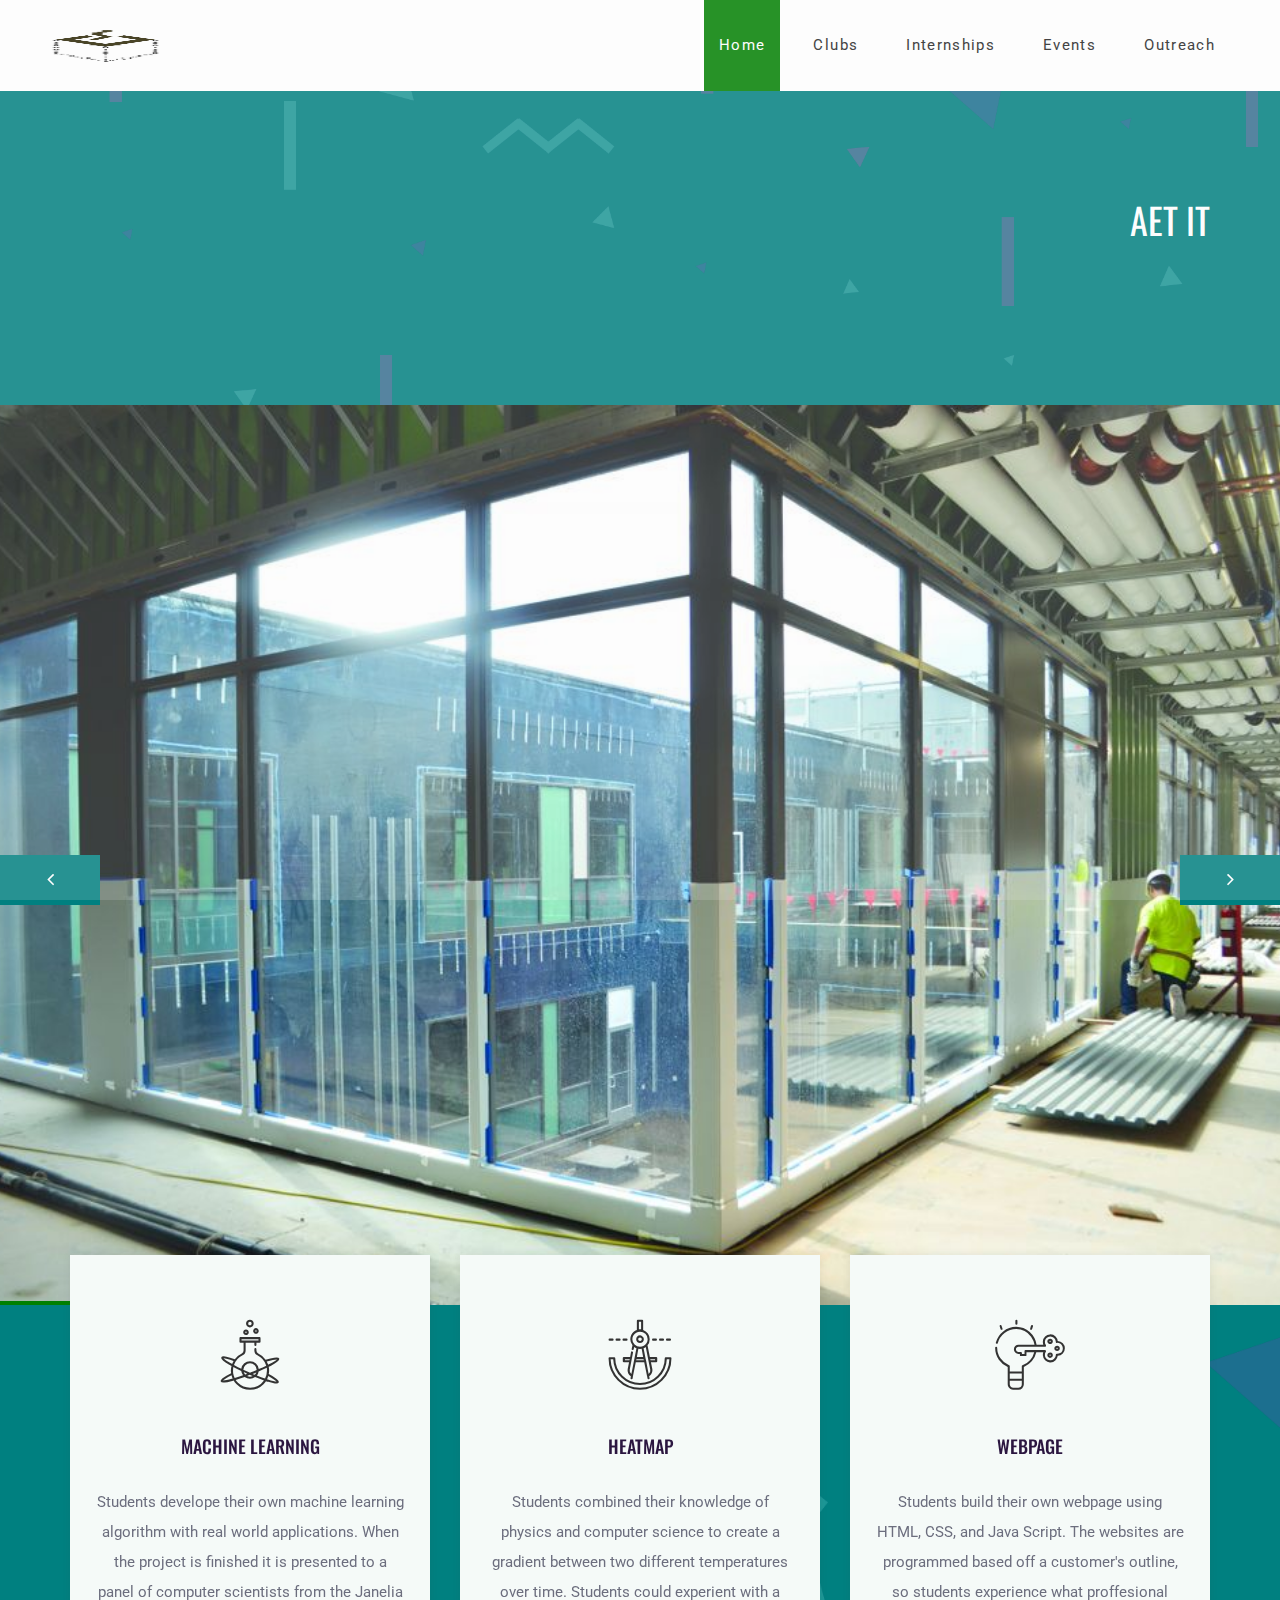
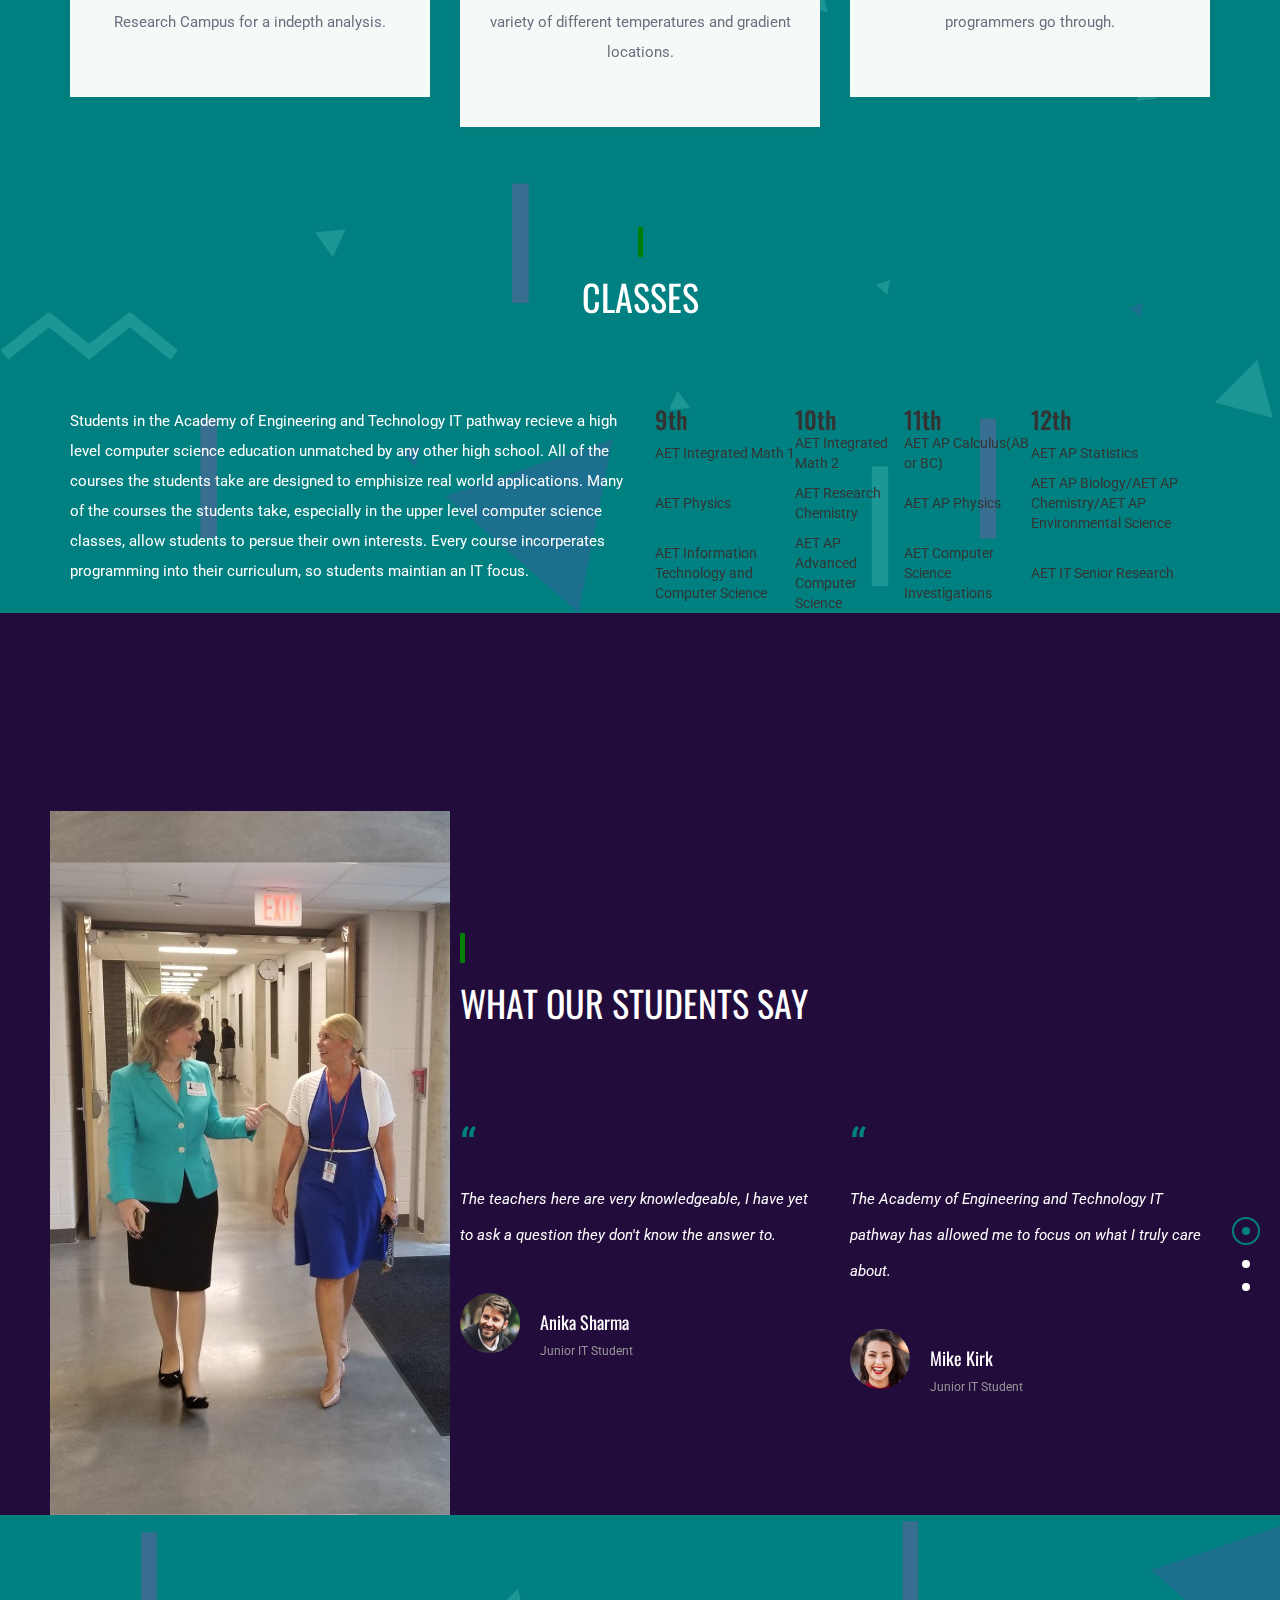
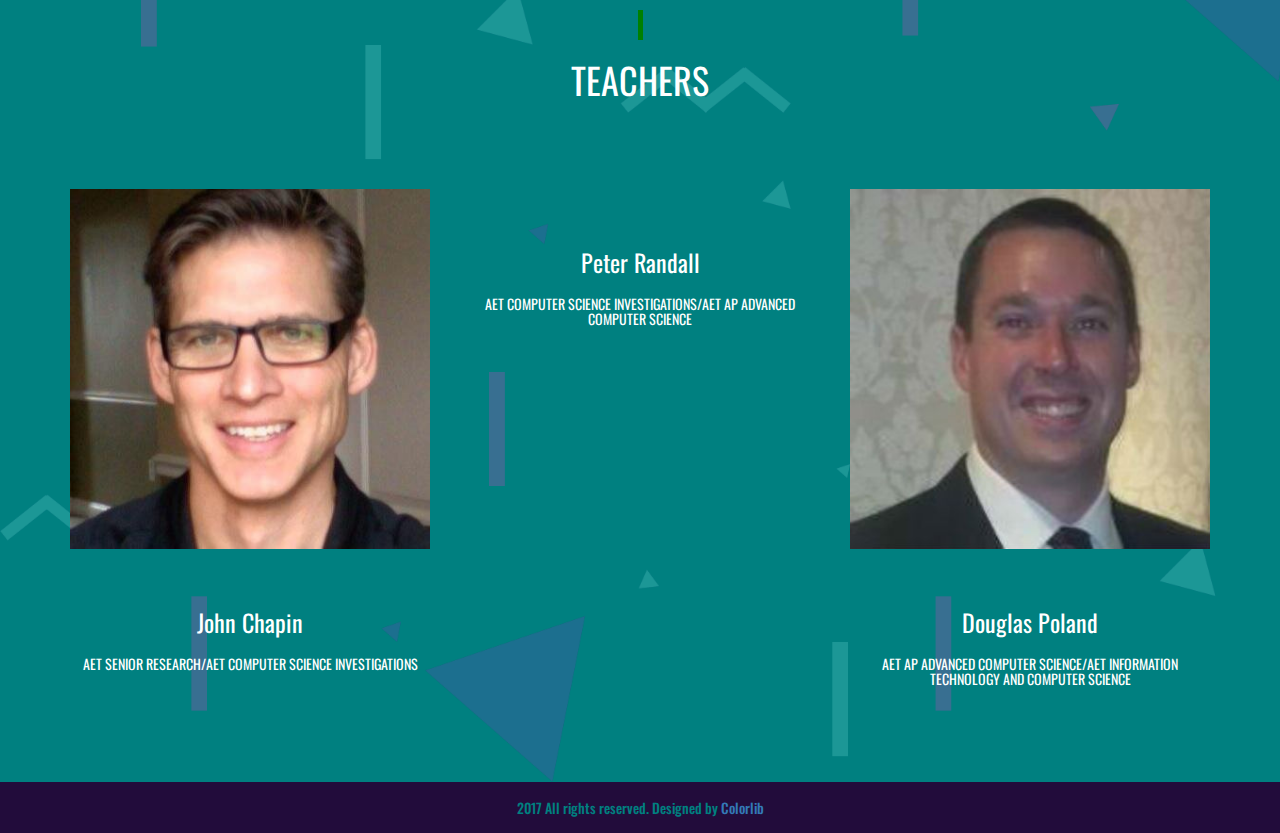
==== commit 5e4639a1: "Added title" ====
--- a/index.html
+++ b/index.html
@@ -56,6 +56,14 @@
 	</header>
 	<!-- Header section end -->
 
+	<div class="page-top-section">
+		<div class="overlay"></div>
+		<div class="container text-right">
+			<div class="page-info">
+				<h2>AET IT</h2>
+			</div>
+		</div>
+	</div>
 
 	<!-- Intro Section -->
 	<div class="hero-section">
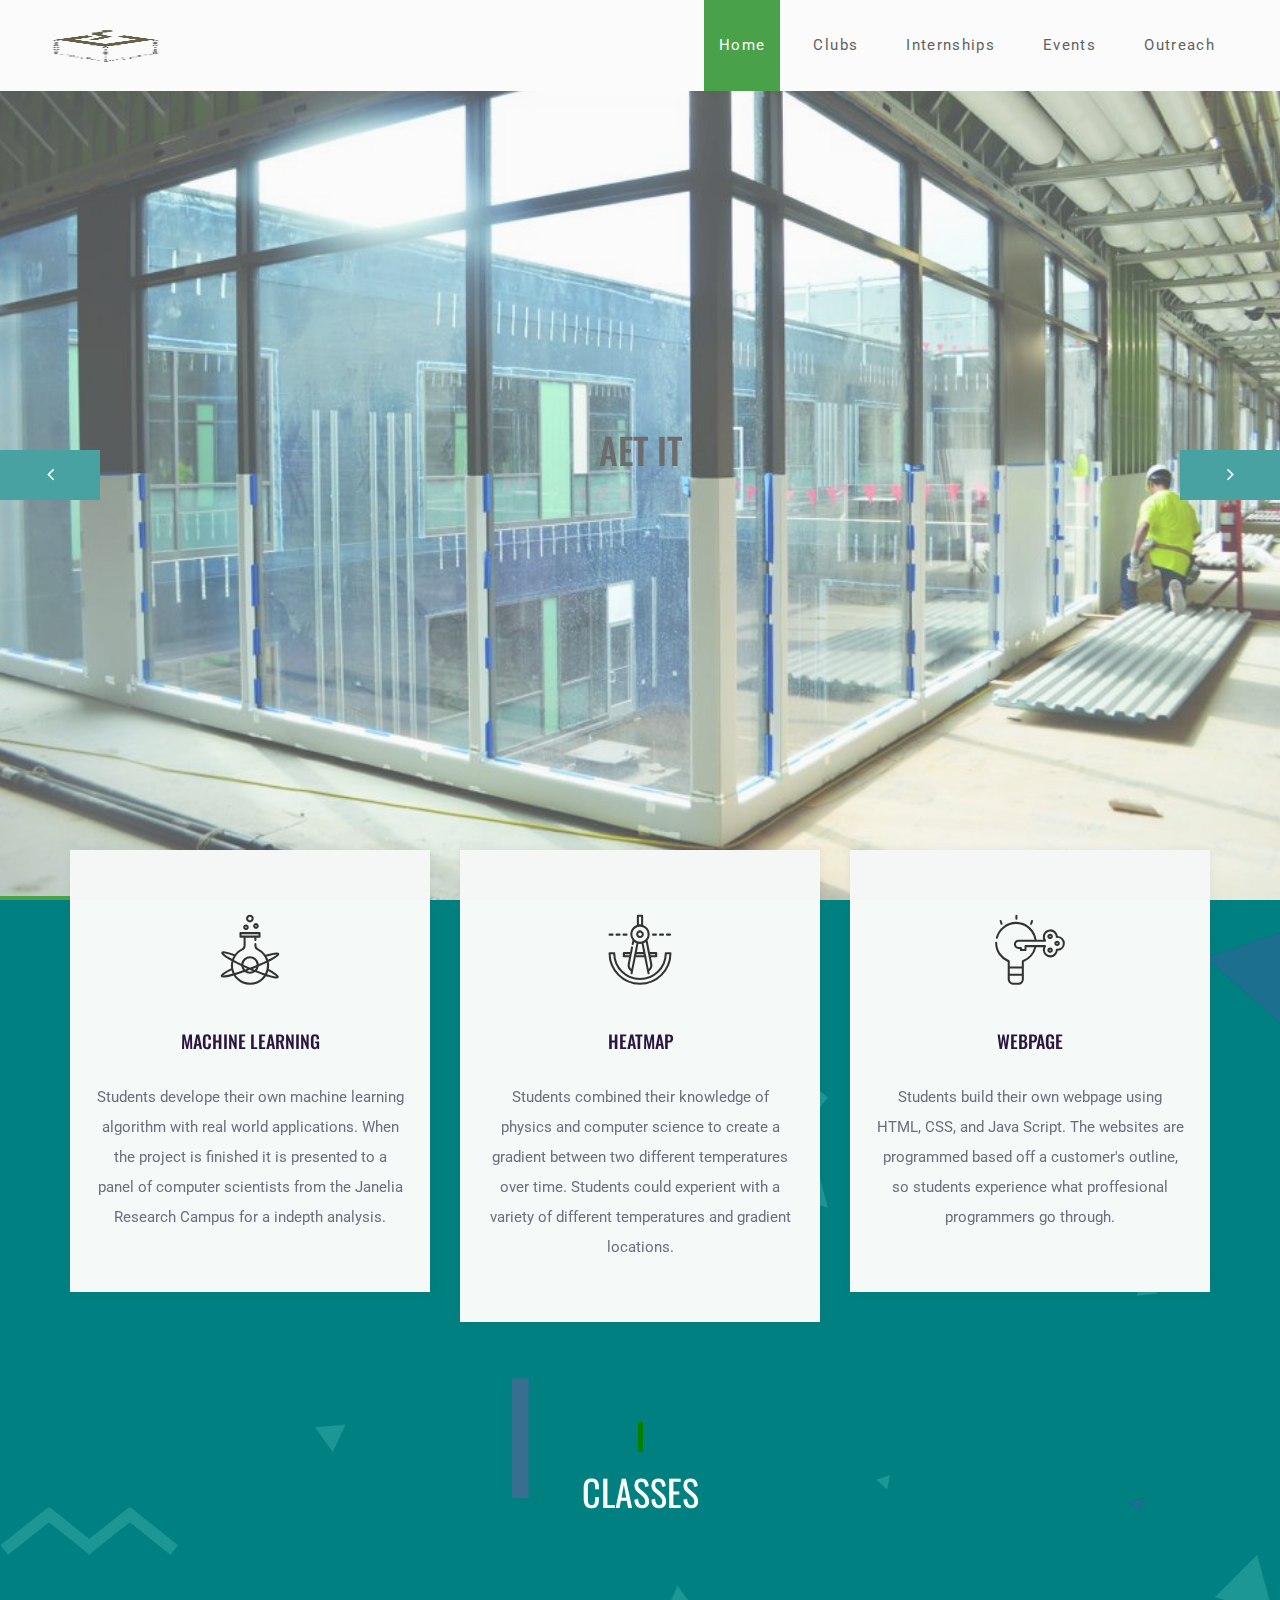
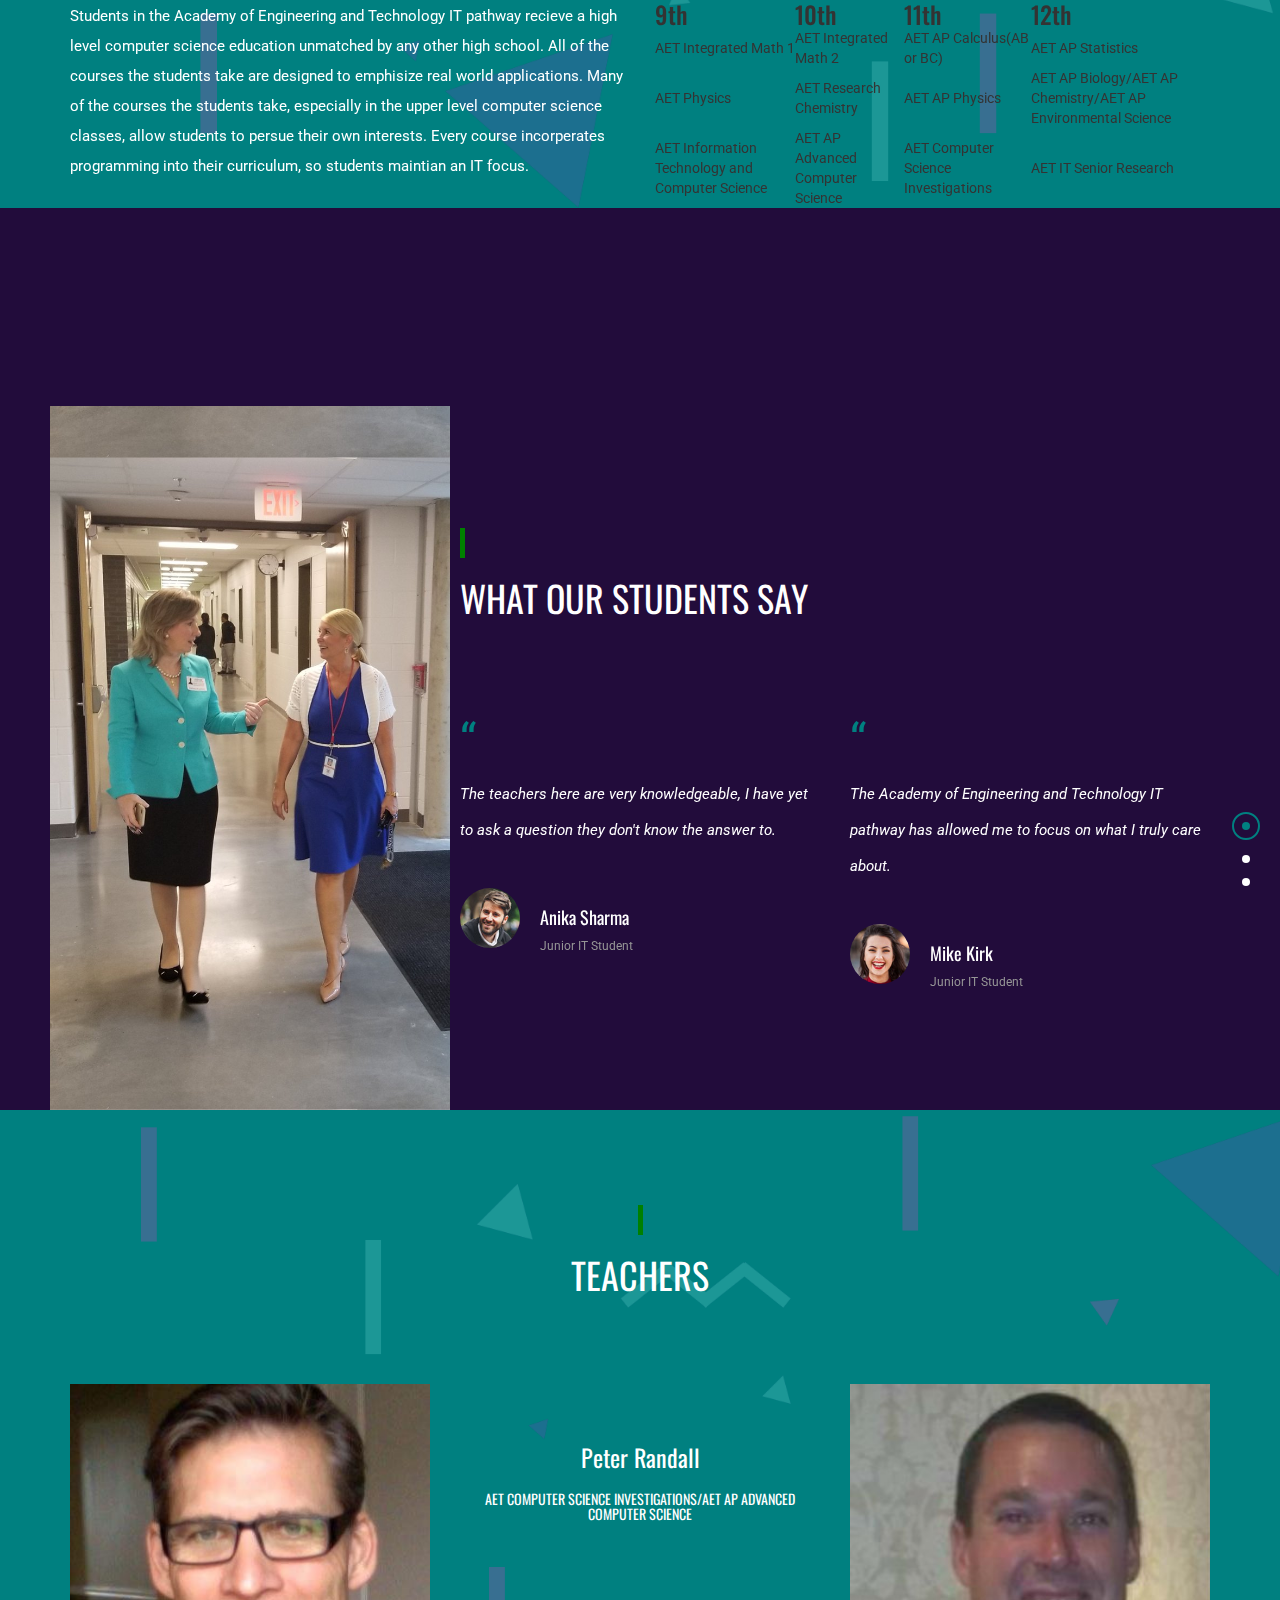
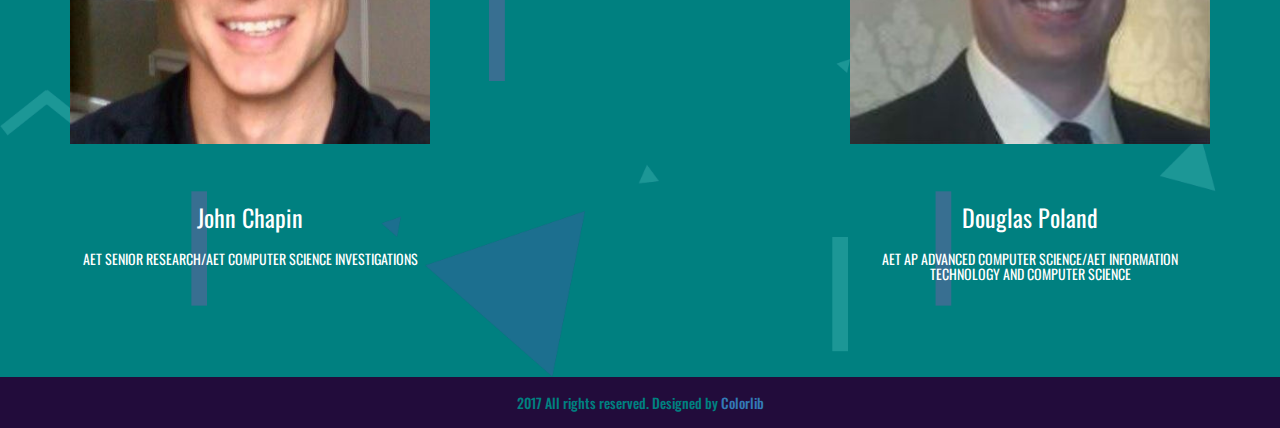
==== commit 8eaa7c6b: "Changed the style of the home page" ====
--- a/index.html
+++ b/index.html
@@ -56,19 +56,12 @@
 	</header>
 	<!-- Header section end -->
 
-	<div class="page-top-section">
-		<div class="overlay"></div>
-		<div class="container text-right">
-			<div class="page-info">
-				<h2>AET IT</h2>
-			</div>
-		</div>
-	</div>
 
 	<!-- Intro Section -->
 	<div class="hero-section">
 		<div class= "hero-content">
 			<div class= "hero-center">
+				<h1>AET IT</h1>
 			</div>
 		</div>
 		<!-- slider -->
--- a/css/style.css
+++ b/css/style.css
@@ -10,7 +10,6 @@
 /*  1.  Theme default CSS
 /*----------------------------------------*/
 html,
-
 body {
 	height: 100%;
 	font-family: "Roboto", sans-serif;
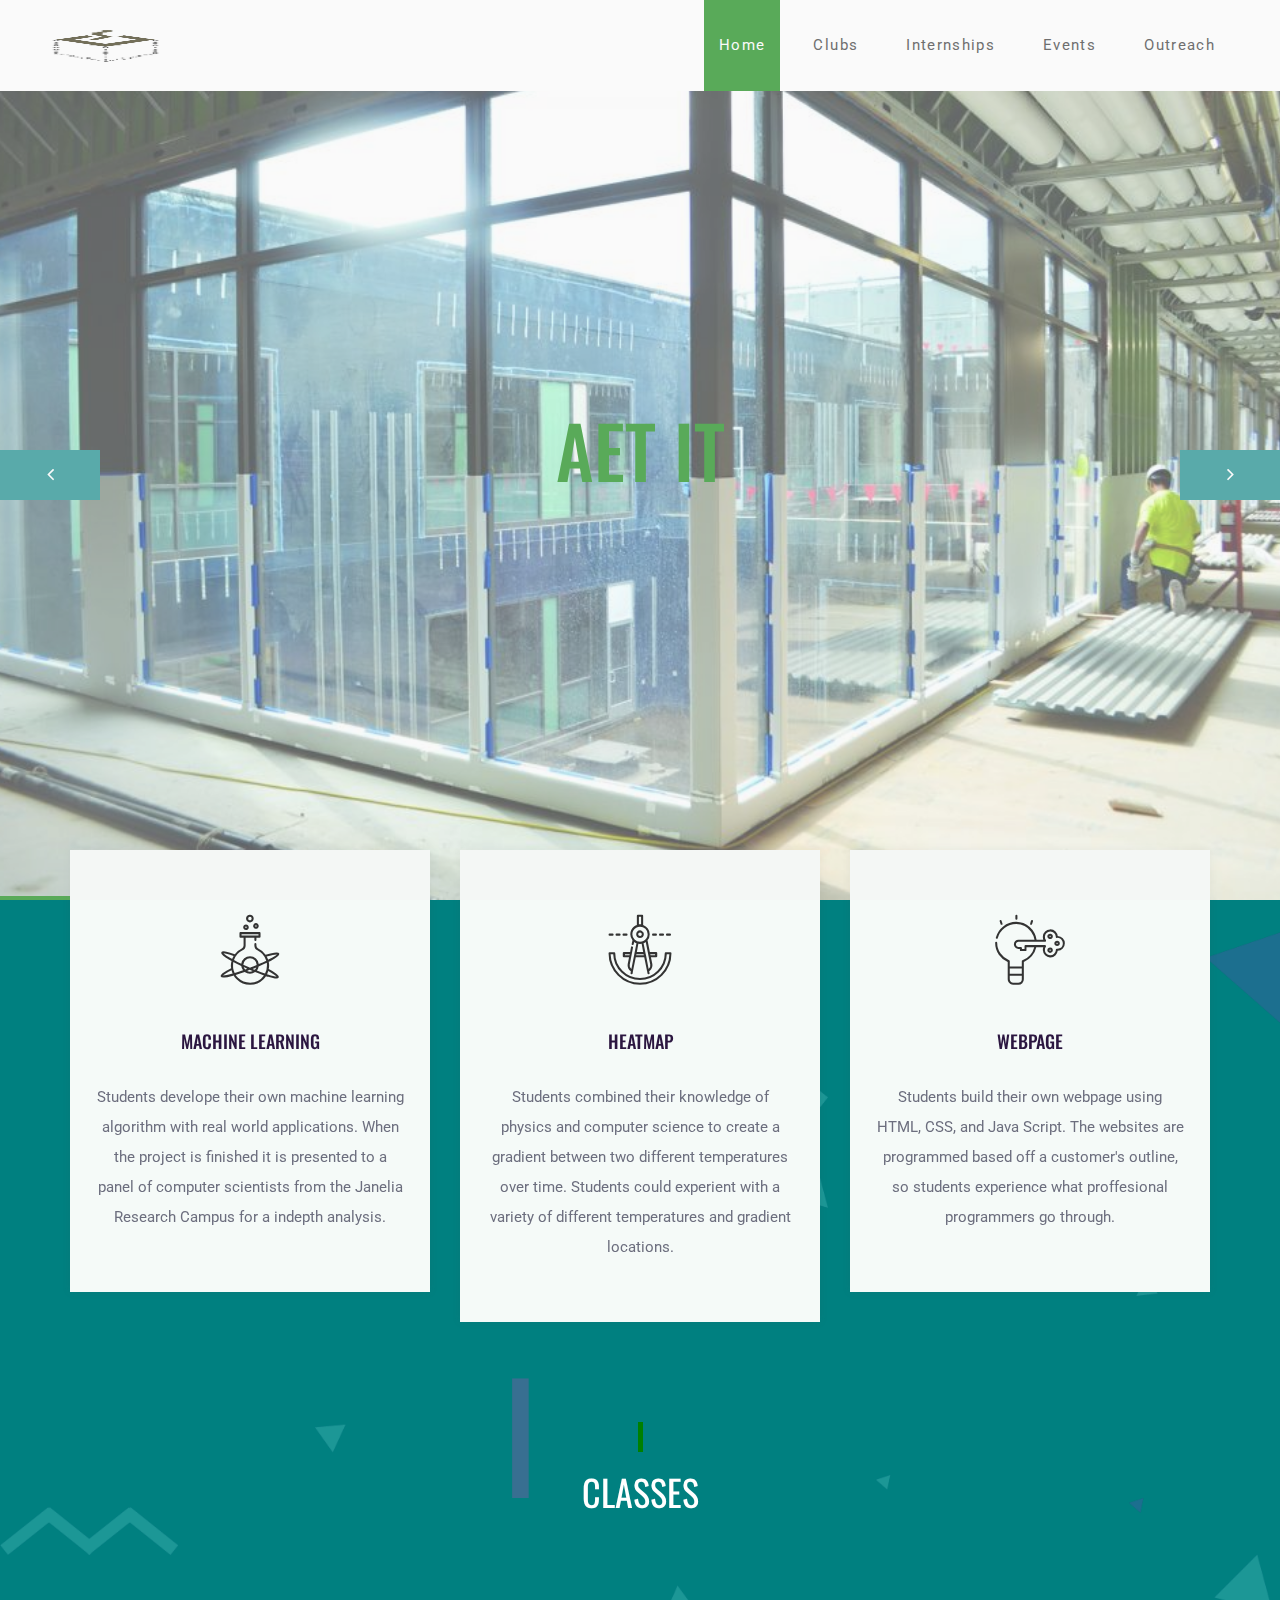
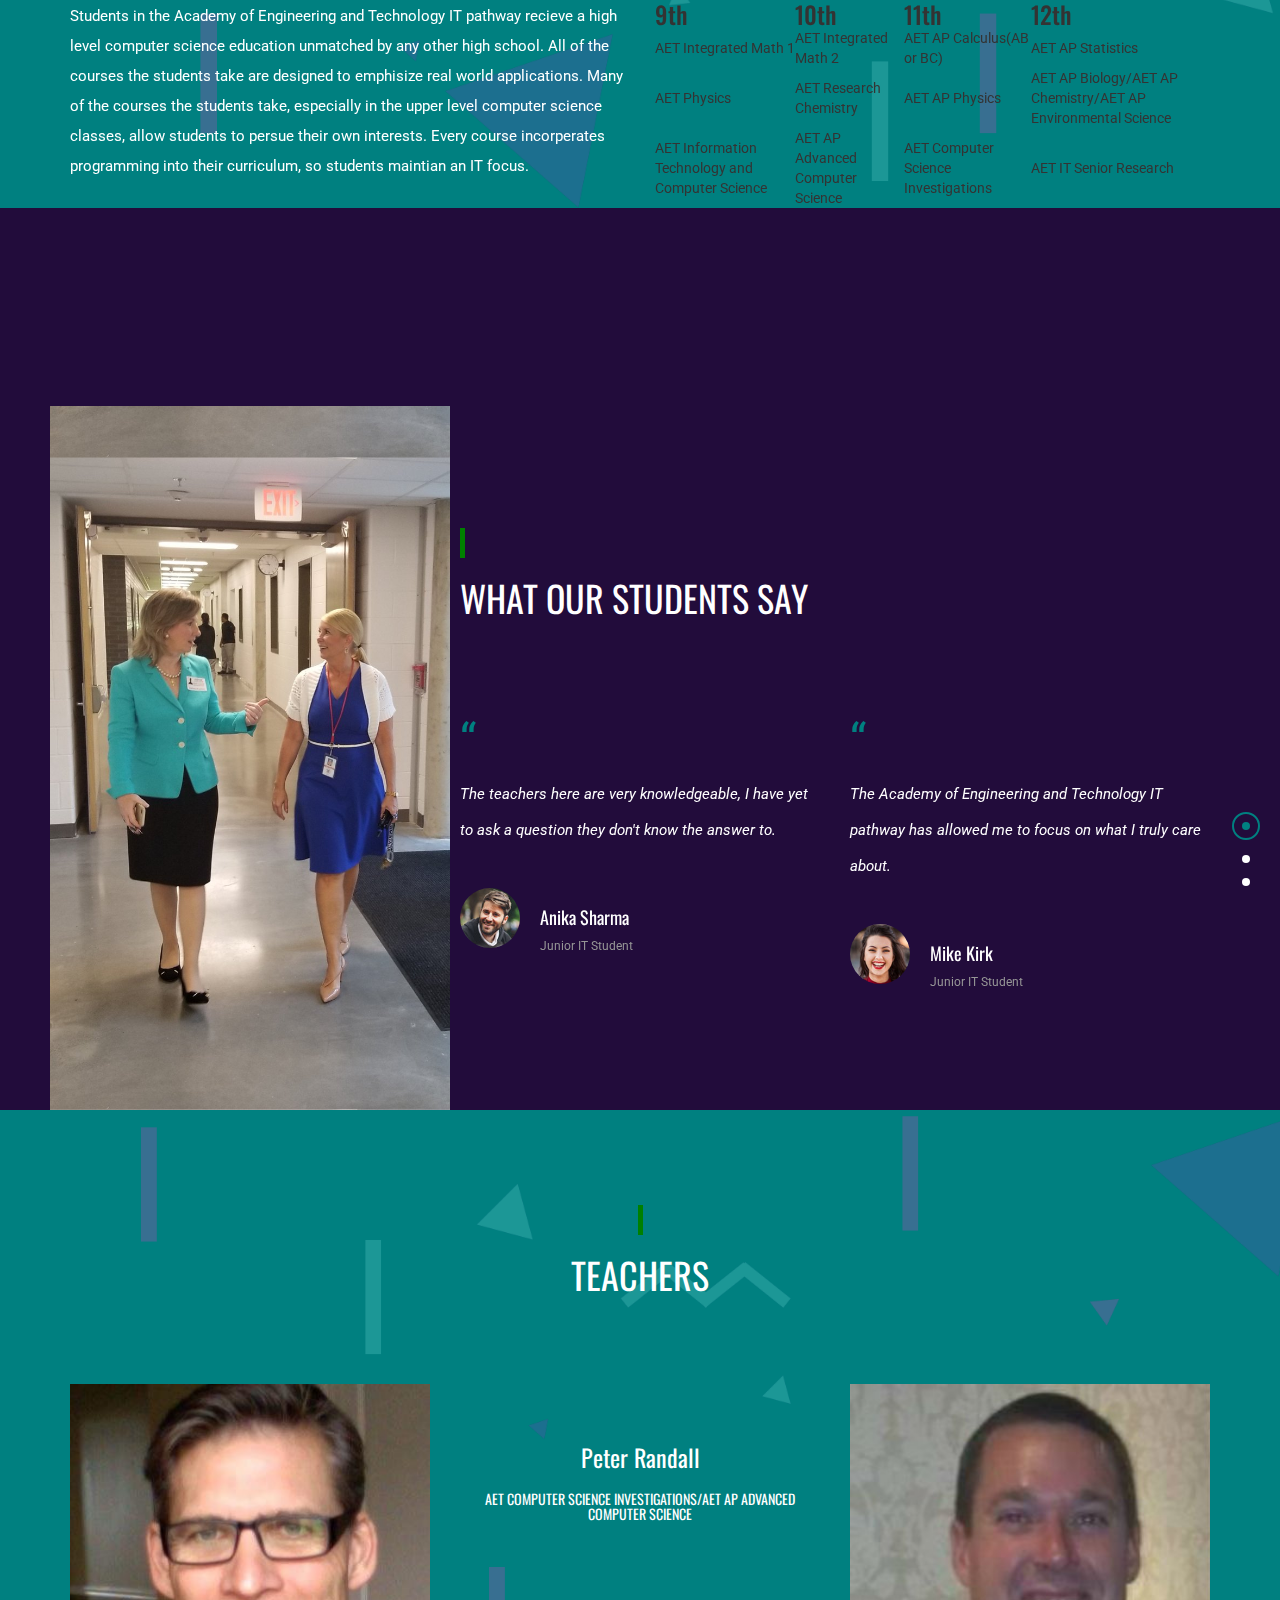
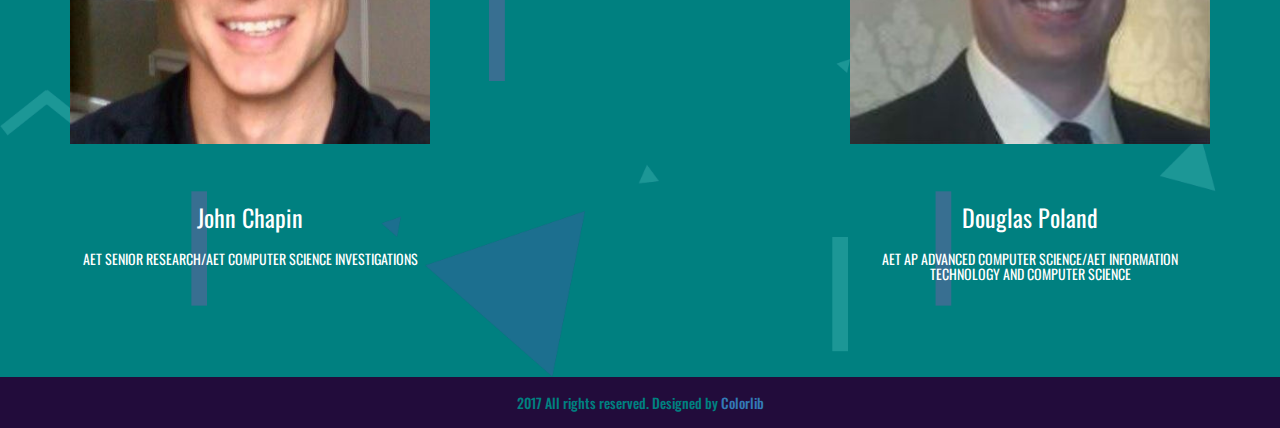
==== commit 0bb14a11: "Fixed up title" ====
--- a/index.html
+++ b/index.html
@@ -61,7 +61,7 @@
 	<div class="hero-section">
 		<div class= "hero-content">
 			<div class= "hero-center">
-				<h1>AET IT</h1>
+				<h1 id=titlepage>AET IT</h1>
 			</div>
 		</div>
 		<!-- slider -->
--- a/css/style.css
+++ b/css/style.css
@@ -18,7 +18,10 @@
 img {
 	max-width: 100%;
 }
-
+#titlepage{
+	font-size:72px;
+	color:#008000;
+}
 h1,
 h2,
 h3,
